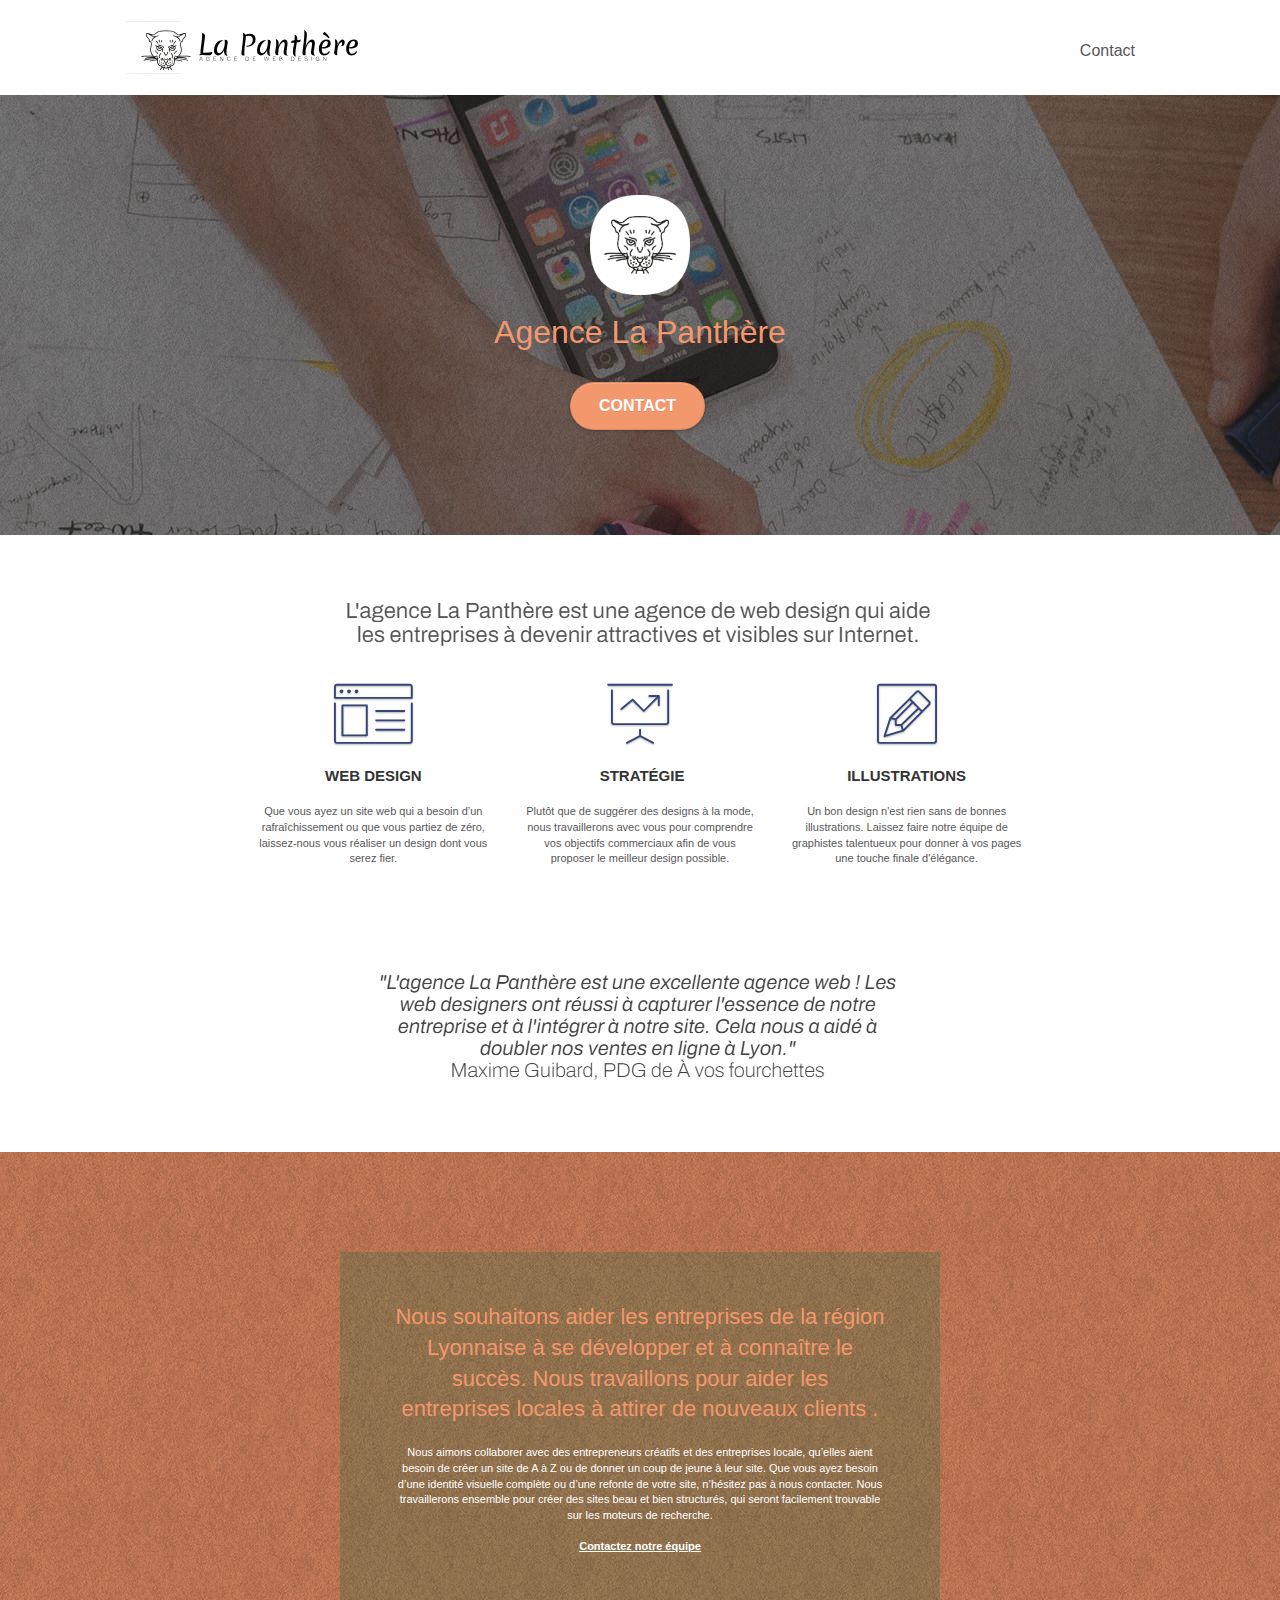
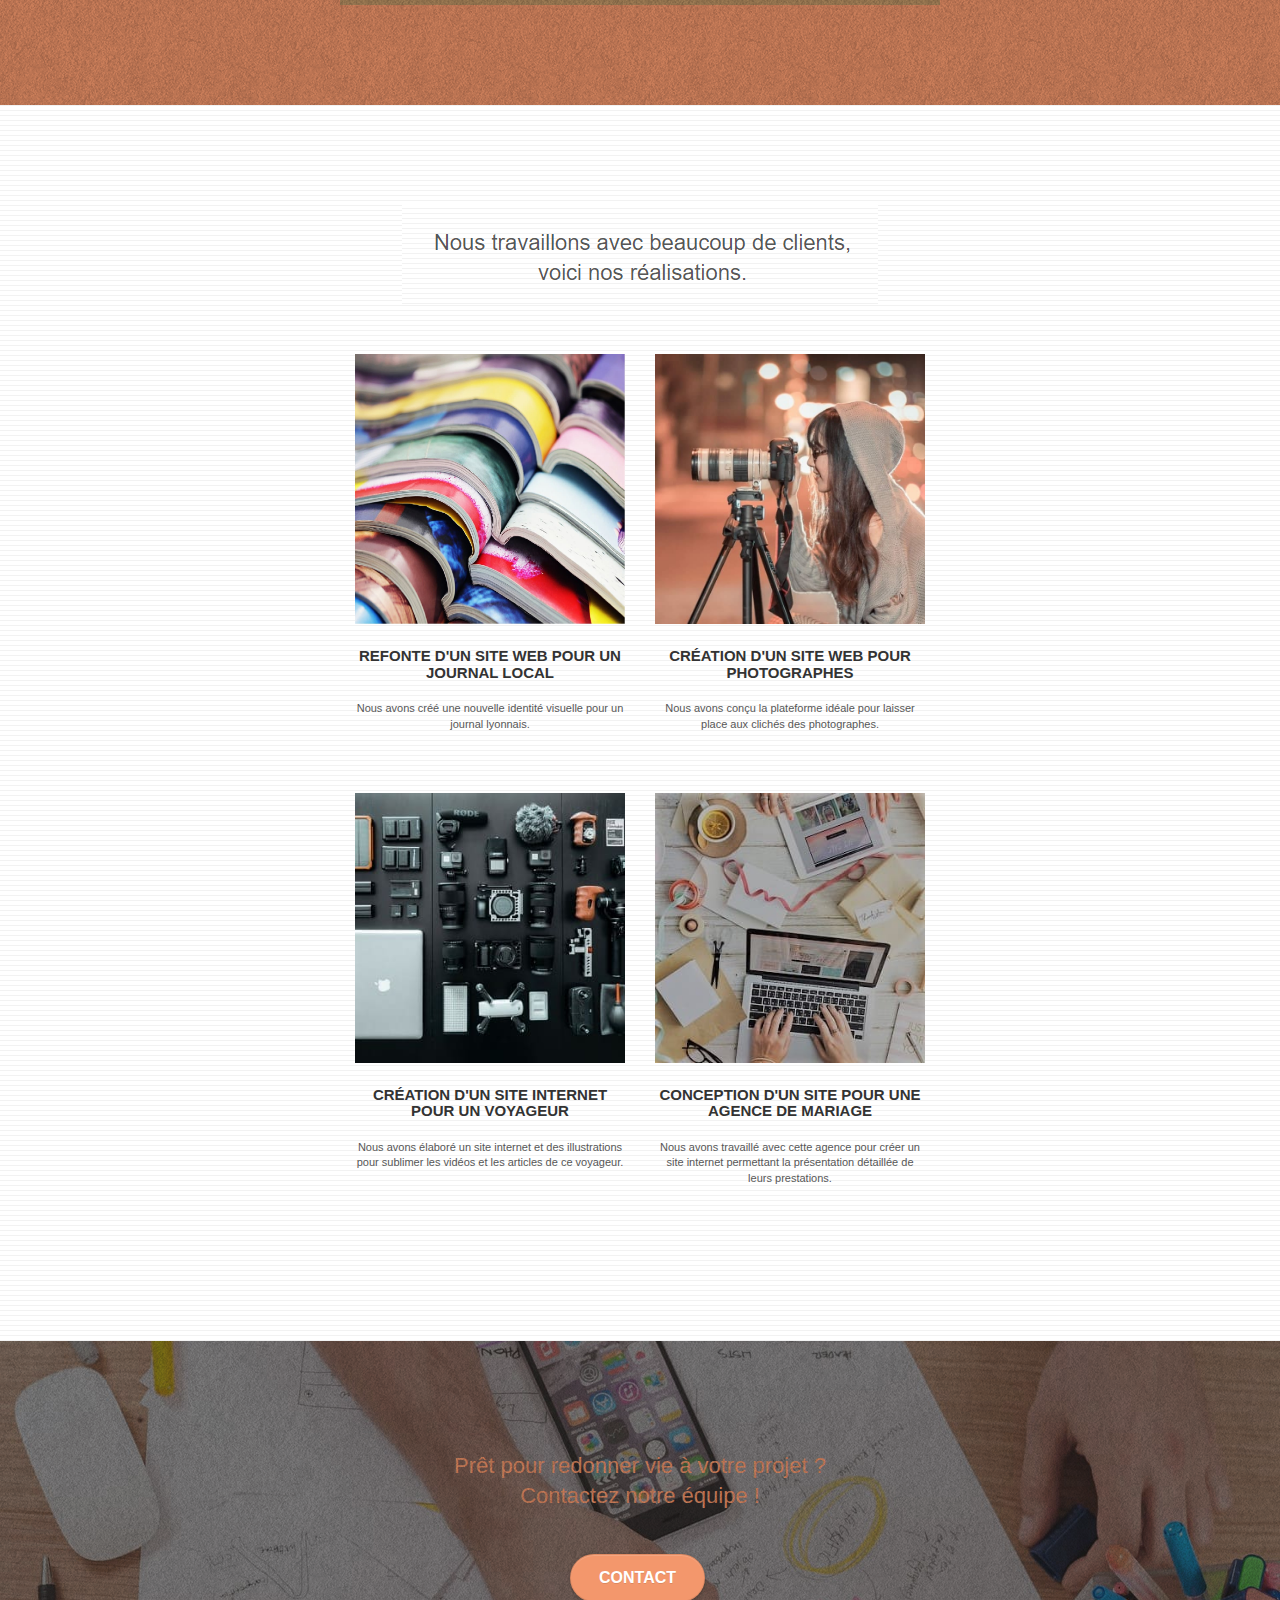
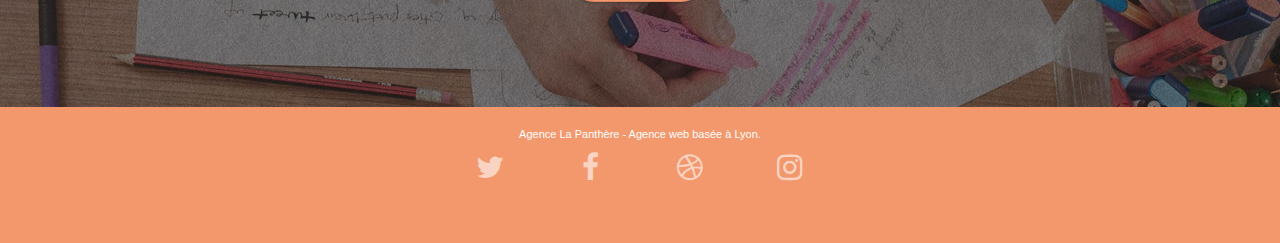
==== Starting website 2 nouveau/index.html @ 509980cc "a" ====
<!doctype html>
<html lang="Default">
<head>
    <meta charset="utf-8">
    <meta name="keywords" content="seo, google, site web, site internet, agence design Lyon, agence design, agence design,agence design,agence design,agence design,agence design,agence design,agence design,agence design">
    <meta name="description" content="">
    <meta name="viewport" content="width=device-width, initial-scale=1.0, viewport-fit=cover">
    <link rel="shortcut icon" type="image/png" href="favicon.jpg">
    
	<link rel="stylesheet" type="text/css" href="./css/bootstrap.css">
	<link rel="stylesheet" type="text/css" href="style.css">
	<link rel="stylesheet" type="text/css" href="./css/font-awesome.css">
	<link rel="stylesheet" type="text/css" href="./css/et-line.css">
	
    
	<script src="./js/jquery-2.1.0.js"></script>
	<script src="./js/bootstrap.js"></script>
	<script src="./js/blocs.js"></script>
	<script src="./js/jquery.touchSwipe.js" defer></script>
	<script src="./js/gmaps.js"></script>

    <title>Agence La Panthere</title>

    
<!-- Analytics -->
 
<!-- Analytics END -->
    
</head>
<body>
<!-- Principal conteneur -->

<div class="page-container">
    
<!-- bloc-0 -->
<header class="bloc bgc-white l-bloc " id="bloc-0">
	<div class="container bloc-sm">

		<nav class="navbar row">
			<div class="navbar-header">
				<div class="keywords" style="color:#cccccc;font-size:1px;">Agence web à Lyon, stratégie web, web design, illustrations, design de site web, site web, web, internet, site internet, site</div>
				<a class="navbar-brand" href="index.html"><img src="img/agence-la-panthere-monochrome.svg" alt="Lyon web design logo agence web meilleure agence" height="40" /></a>
				<div class="keywords" style="color:#cccccc;font-size:1px;">Agence web à Lyon, stratégie web, web design, illustrations, design de site web, site web, web, internet, site internet, site</div>
				<button id="nav-toggle" type="button" class="ui-navbar-toggle navbar-toggle" data-toggle="collapse" data-target=".navbar-1">
					<span class="sr-only">Toggle navigation</span><span class="icon-bar"></span><span class="icon-bar"></span><span class="icon-bar"></span>
				</button>
			</div>
			<div class="collapse navbar-collapse navbar-1 special-dropdown-nav">
				<ul class="site-navigation nav navbar-nav">
					<li>
						<a href="page2.html">Contact</a>
					</li>
				</ul>
			</div>
		</nav>
	</div>
</header>

<!-- bloc-0 END -->

<!-- bloc-1-presentation -->
<div class="bloc bgc-dark-slate-blue bg-banniere d-bloc bg-t-edge bloc-bg-texture texture-paper b-parallax" id="bloc-1-hero">
	<div class="container bloc-lg">
		<div class="row tight-width-whitespace">
			<div class="col-sm-12">
				<img src="img/logo.png" class="center-block image-resize-mode" width="100" alt="Agence La Panthère, agence web Lyon, création logo Lyon" />
				<h1 class="text-center hero-bloc-text tc-white ">
					Agence La Panthère
				</h1>
				<div class="text-center">
					<a href="page2.html" class="btn btn-lg btn-clean btn-rd cta-hero btn-atomic-tangerine" id="cta-hero">Contact</a>
				</div>
			</div>
		</div>
	</div>
</div>
<!-- bloc-1-presentation END -->

<!-- bloc-2-services -->
<div class="bloc bgc-white l-bloc" id="bloc-2-services">
	<div class="container bloc-md">
		<div class="row">
			<div class="col-sm-12 text-center">
				<img alt="agence web, agence web Lyon, web design Lyon, stratégie web" src="img/title.png" />
			</div>
		</div>
		<div class="row voffset-lg med-width-whitespace">
			<div class="col-sm-4">
				<div class="text-center">
					<span class="et-icon-browser sm-shadow icon-dark-slate-blue icons icon-lg"></span>
				</div>
				<h3 class="mg-md text-center">
					Web design
				</h3>
				<p class="text-center ">
					Que vous ayez un site web qui a besoin d&rsquo;un rafraîchissement ou que vous partiez de zéro, laissez-nous vous réaliser un design dont vous serez fier.
				</p>
			</div>
			<div class="col-sm-4">
				<div class="text-center">
					<span class="et-icon-presentation sm-shadow icon-dark-slate-blue icons icon-lg"></span>
				</div>
				<h3 class="mg-md text-center">
					&nbsp;Stratégie
				</h3>
				<p class="text-center ">
					Plutôt que de suggérer des designs à la mode, nous travaillerons avec vous pour comprendre vos objectifs commerciaux afin de vous proposer le meilleur design possible.<br>
				</p>
			</div>
			<div class="col-sm-4">
				<div class="text-center">
					<span class="et-icon-edit sm-shadow icon-dark-slate-blue icons icon-lg"></span>
				</div>
				<h3 class="mg-md text-center">
					Illustrations
				</h3>
				<p class="text-center ">
					Un bon design n'est rien sans de bonnes illustrations. Laissez faire notre équipe de graphistes talentueux pour donner à vos pages une touche finale d'élégance.
				</p>
			</div>
		</div>
		<div class="row voffset-lg voffset">
			<div class="col-xs-12 col-md-8 col-md-offset-2 text-center">
				<img alt="agence web, agence web Lyon, web design Lyon, stratégie web" src="img/citation.png" />

			</div>
		</div>
	</div>
</div>
<!-- bloc-2-services END -->

<!-- bloc-3-what-i-do -->
<div class="bloc tc-white bgc-atomic-tangerine bg-presentation d-bloc bloc-bg-texture texture-paper b-parallax" id="bloc-3-what-i-do">
	<div class="container bloc-lg">
		<div class="row tight-width-whitespace black-background">
			<div class="col-sm-12">
				<h2 class="mg-md text-center tc-white">
					Nous souhaitons aider les entreprises de la région Lyonnaise à se développer et à connaître le succès. Nous travaillons pour aider les entreprises locales à attirer de nouveaux clients .<br>
				</h2>
				<p class="text-center white">
					Nous aimons collaborer avec des entrepreneurs créatifs et des entreprises locale, qu’elles aient besoin de créer un site de A à Z ou de donner un coup de jeune à leur site. Que vous ayez besoin d’une identité visuelle complète ou d’une refonte de votre site, n’hésitez pas à nous contacter. Nous travaillerons ensemble pour créer des sites beau et bien structurés, qui seront facilement trouvable sur les moteurs de recherche. <br><br><a class="ltc-white bold-link" href="page2.html">Contactez notre équipe</a><br>
				</p>
			</div>
		</div>
	</div>
</div>
<!-- bloc-3-what-i-do END -->

<!-- bloc-4-portfolio -->
<div class="bloc bgc-white bg-lines-h2-bg bg-repeat l-bloc" id="bloc-4-portfolio">
	<div class="container bloc-lg">
		<div class="row">
			<div class="col-sm-12 text-center">
				<img alt="agence web, agence web Lyon, web design Lyon, stratégie web" src="img/title2.png" />
			</div>
		</div>
		<div class="row tight-width-whitespace portfolio-row">
			<div class="col-sm-6">
				<a href="#" data-lightbox="img/1.jpg" data-gallery-id="gallery-1" data-caption="Refonte d'un site web pour un journal local" data-frame="snapshot-lb"><img src="img/1.jpg" alt="Lyon web design logo agence web meilleure agence et refonte site web journal" class="img-responsive portfolio-thumb" /></a>
				<h3 class="mg-md text-center">
					Refonte d'un site web pour un journal local
				</h3>
				<p class="text-center">
					Nous avons créé une nouvelle identité visuelle pour un journal lyonnais.
				</p>
			</div>
			<div class="col-sm-6">
				<a href="#" data-lightbox="img/2.jpg" data-gallery-id="gallery-1" data-caption="Création d'un site web pour photographes" data-frame="snapshot-lb"><img src="img/2.jpg" class="img-responsive portfolio-thumb" alt="Lyon web design logo agence web meilleure agence, Création d'un site web pour photographes" /></a>
				<h3 class="mg-md text-center">
					Création d'un site web pour photographes
				</h3>
				<p class="text-center">
					Nous avons conçu la plateforme idéale pour laisser place aux clichés des photographes.
				</p>
			</div>
		</div>
		<div class="row tight-width-whitespace portfolio-row">
			<div class="col-sm-6">
				<a href="#" data-lightbox="img/3.jpg" data-gallery-id="gallery-1" data-caption="Création d'un site internet pour un voyageur" data-frame="snapshot-lb"><img src="img/3.jpg" class="img-responsive portfolio-thumb" alt="Lyon web design logo agence web meilleure agence, Création d'un site web pour voyageur"/></a>
				<h3 class="mg-md text-center">
					Création d'un site internet pour un voyageur
				</h3>
				<p class="text-center">
					Nous avons élaboré un site internet et des illustrations pour sublimer les vidéos et les articles de ce voyageur.
				</p>
			</div>
			<div class="col-sm-6">
				<a href="#" data-lightbox="img/4.jpg" data-gallery-id="gallery-1" data-caption="Conception d'un site pour une agence de mariage" data-frame="snapshot-lb"><img src="img/4.jpg" class="img-responsive portfolio-thumb" alt="Lyon web design logo agence web meilleure agence, Création d'un site web pour agence de mariage" /></a>
				<h3 class="mg-md text-center">
					Conception d'un site pour une agence de mariage
				</h3>
				<p class="text-center">
					Nous avons travaillé avec cette agence pour créer un site internet permettant la présentation détaillée de leurs prestations.
				</p>
			</div>
		</div>
	</div>
</div>
<!-- bloc-4-portfolio END -->

<!-- bloc-5-cta -->
<div class="bloc bgc-dark-slate-blue bg-banniere d-bloc bloc-bg-texture texture-paper" id="bloc-5-cta">
	<div class="container bloc-lg">
		<div class="row">
			<h2 class="mg-md text-center tc-white">
				Prêt pour redonner vie à votre projet ?<br>Contactez notre équipe !
			</h2>
			<div class="col-sm-12 text-center">
				<a href="page2.html" class="btn btn-atomic-tangerine btn-clean btn-rd btn-lg cta-hero">Contact</a>
			</div>
		</div>
	</div>
</div>
<!-- bloc-5-cta END -->

<!-- Footer - bloc-8 -->
<footer class="bloc bgc-atomic-tangerine d-bloc" id="bloc-8">
	<div class="container bloc-sm">
		<div class="row">
			<div class="col-sm-12">
				<p class="text-center white">
					Agence La Panthère - Agence web basée à Lyon.<br>
				</p>
				<div class="row row-no-gutters social">
					<div class="col-sm-3">
						<div class="text-center">
							<a class="social" href="index.html"><span class="fa fa-twitter icon-md"></span></a>
						</div>
					</div>
					<div class="col-sm-3">
						<div class="text-center">
							<a class="social" href="index.html"><span class="fa fa-facebook icon-md"></span></a>
						</div>
					</div>
					<div class="col-sm-3">
						<div class="text-center">
							<a class="social" href="index.html"><span class="fa fa-dribbble icon-md"></span></a>
						</div>
					</div>
					<div class="col-sm-3">
						<div class="text-center">
							<a class="social" href="index.html"><span class="fa fa-instagram icon-md"></span></a>
						</div>
					</div>
					<div class="keywords" style="color:#F3976C;">Agence web à Lyon, stratégie web, web design, illustrations, design de site web, site web, web, internet, site internet, site</div>
				</div>
				
			</div>
		</div>
	</div>
</footer>
<!-- Footer - bloc-8 END -->

</div>
<!-- Principal conteneur END -->
    

</body>
</html>
---- Starting website 2 nouveau/style.css ----
body {
    margin: 0;
    padding: 0;
    background: #FFF;
    overflow-x: hidden;
    -webkit-font-smoothing: antialiased;
    -moz-osx-font-smoothing: grayscale;
}

a,
button {
    transition: all .3s ease-in-out;
    outline: none!important;
}

a:hover {
    text-decoration: none;
    cursor: pointer;
}

#page-loading-blocs-notifaction {
    position: fixed;
    top: 0;
    bottom: 0;
    width: 100%;
    z-index: 100000;
    background: #FFFFFF url("img/pageload-spinner.gif") no-repeat center center;
}

.bloc {
    width: 100%;
    clear: both;
    background: 50% 50% no-repeat;
    padding: 0 50px;
    -webkit-background-size: cover;
    -moz-background-size: cover;
    -o-background-size: cover;
    background-size: cover;
    position: relative;
}

.bloc .container {
    padding-left: 0;
    padding-right: 0;
}

.bloc-lg {
    padding: 100px 50px;
}

.bloc-md {
    padding: 50px;
}

.bloc-sm {
    padding: 20px 50px;
}

.bg-center,
.bg-l-edge,
.bg-r-edge,
.bg-t-edge,
.bg-b-edge,
.bg-tl-edge,
.bg-bl-edge,
.bg-tr-edge,
.bg-br-edge,
.bg-repeat {
    -webkit-background-size: auto!important;
    -moz-background-size: auto!important;
    -o-background-size: auto!important;
    background-size: auto!important;
}

.bg-repeat {
    background: repeat;
}

.bg-t-edge {
    background: top no-repeat;
}

.bloc-bg-texture::before {
    content: "";
    background-size: 2px 2px;
    position: absolute;
    top: 0;
    bottom: 0;
    left: 0;
    right: 0;
}

.texture-paper::before {
    background: url("img/texture-paper.png");
    background-size: 280px 280px;
}

.b-parallax {
    background-attachment: fixed;
}

.d-bloc {
    color: rgba(255, 255, 255, .7);
}

.d-bloc button:hover {
    color: rgba(255, 255, 255, .9);
}

.d-bloc .icon-round,
.d-bloc .icon-square,
.d-bloc .icon-rounded,
.d-bloc .icon-semi-rounded-a,
.d-bloc .icon-semi-rounded-b {
    border-color: rgba(255, 255, 255, .9);
}

.d-bloc .divider-h span {
    border-color: rgba(255, 255, 255, .2);
}

.d-bloc .a-btn,
.d-bloc .navbar a,
.d-bloc .navbar-brand,
.d-bloc a .icon-sm,
.d-bloc a .icon-md,
.d-bloc a .icon-lg,
.d-bloc a .icon-xl,
.d-bloc h1 a,
.d-bloc h2 a,
.d-bloc h3 a,
.d-bloc h4 a,
.d-bloc h5 a,
.d-bloc h6 a,
.d-bloc p a {
    color: rgba(255, 255, 255, .6);
}

.d-bloc .a-btn:hover,
.d-bloc .navbar a:hover,
.d-bloc .navbar-brand:hover,
.d-bloc a:hover .icon-sm,
.d-bloc a:hover .icon-md,
.d-bloc a:hover .icon-lg,
.d-bloc a:hover .icon-xl,
.d-bloc h1 a:hover,
.d-bloc h2 a:hover,
.d-bloc h3 a:hover,
.d-bloc h4 a:hover,
.d-bloc h5 a:hover,
.d-bloc h6 a:hover,
.d-bloc p a:hover {
    color: rgba(255, 255, 255, 1);
}

.d-bloc .navbar-toggle .icon-bar {
    background: rgba(255, 255, 255, 1);
}

.d-bloc .btn-wire,
.d-bloc .btn-wire:hover {
    color: rgba(255, 255, 255, 1);
    border-color: rgba(255, 255, 255, 1);
}

.d-bloc .panel {
    color: rgba(0, 0, 0, .5);
}

.d-bloc .panel button:hover {
    color: rgba(0, 0, 0, .7);
}

.d-bloc .panel icon {
    border-color: rgba(0, 0, 0, .7);
}

.d-bloc .panel .divider-h span {
    border-color: rgba(0, 0, 0, .1);
}

.d-bloc .panel .a-btn {
    color: rgba(0, 0, 0, .6);
}

.d-bloc .panel .a-btn:hover {
    color: rgba(0, 0, 0, 1);
}

.d-bloc .panel .btn-wire,
.d-bloc .panel .btn-wire:hover {
    color: rgba(0, 0, 0, .7);
    border-color: rgba(0, 0, 0, .3);
}

.d-bloc .panel,
.l-bloc {
    color: rgba(0, 0, 0, .5);
}

.d-bloc .panel button:hover,
.l-bloc button:hover {
    color: rgba(0, 0, 0, .7);
}

.l-bloc .icon-round,
.l-bloc .icon-square,
.l-bloc .icon-rounded,
.l-bloc .icon-semi-rounded-a,
.l-bloc .icon-semi-rounded-b {
    border-color: rgba(0, 0, 0, .7);
}

.d-bloc .panel .divider-h span,
.l-bloc .divider-h span {
    border-color: rgba(0, 0, 0, .1);
}

.d-bloc .panel .a-btn,
.l-bloc .a-btn,
.l-bloc .navbar a,
.l-bloc .navbar-brand,
.l-bloc a .icon-sm,
.l-bloc a .icon-md,
.l-bloc a .icon-lg,
.l-bloc a .icon-xl,
.l-bloc h1 a,
.l-bloc h2 a,
.l-bloc h3 a,
.l-bloc h4 a,
.l-bloc h5 a,
.l-bloc h6 a,
.l-bloc p a {
    color: rgba(0, 0, 0, .6);
}

.d-bloc .panel .a-btn:hover,
.l-bloc .a-btn:hover,
.l-bloc .navbar a:hover,
.l-bloc .navbar-brand:hover,
.l-bloc a:hover .icon-sm,
.l-bloc a:hover .icon-md,
.l-bloc a:hover .icon-lg,
.l-bloc a:hover .icon-xl,
.l-bloc h1 a:hover,
.l-bloc h2 a:hover,
.l-bloc h3 a:hover,
.l-bloc h4 a:hover,
.l-bloc h5 a:hover,
.l-bloc h6 a:hover,
.l-bloc p a:hover {
    color: rgba(0, 0, 0, 1);
}

.l-bloc .navbar-toggle .icon-bar {
    color: rgba(0, 0, 0, .6);
}

.d-bloc .panel .btn-wire,
.d-bloc .panel .btn-wire:hover,
.l-bloc .btn-wire,
.l-bloc .btn-wire:hover {
    color: rgba(0, 0, 0, .7);
    border-color: rgba(0, 0, 0, .3);
}

.voffset {
    margin-top: 30px;
}

.voffset-lg {
    margin-top: 80px;
}

.row-no-gutters {
    margin-right: 0;
    margin-left: 0;
}

.row.row-no-gutters > [class^="col-"],
.row.row-no-gutters > [class*=" col-"] {
    padding-right: 0;
    padding-left: 0;
}

#bloc-1-hero h1 {
    font-size: 32px;
}

.navbar {
    margin-bottom: 0;
    z-index: 1;
}

.navbar-brand {
    height: auto;
    padding: 3px 15px;
    font-size: 25px;
    font-weight: normal;
    font-weight: 600;
    line-height: 44px;
}

.navbar-brand img {
    max-height: 200px;
    margin: 0 5px 0 0;
    display: inline;
}

.navbar-brand img[src$=svg] {
    min-width: 100px;
}

.nav-center .navbar-brand img {
    margin: 0;
}

.navbar .nav {
    padding-top: 2px;
    margin-right: -16px;
    float: right;
    z-index: 1;
}

.nav > li {
    float: left;
    margin-top: 4px;
    font-size: 16px;
}

.navbar-nav .open .dropdown-menu > li > a {
    text-align: inherit;
}

.nav > li a:hover,
.nav > li a:focus {
    background: transparent;
}

.navbar-toggle {
    margin: 10px 10px 0 0;
    border: 0px;
}

.navbar-toggle:hover {
    background: transparent!important;
}

.navbar-toggle .icon-bar {
    background-color: rgba(0, 0, 0, .5);
    width: 26px;
}

.nav-invert .navbar .nav {
    float: left;
}

.nav-invert .navbar-header,
.nav-invert .navbar-brand {
    float: right;
    position: relative;
    z-index: 2;
}

@media (min-width: 768px) {
    .site-navigation {
        position: absolute;
        top: 50%;
        right: 20px;
        transform: translate(0, -50%);
        -webkit-transform: translateY(-50%);
    }
    .nav > li .dropdown-menu a,
    .nav > li .dropdown-menu a:hover {
        color: #484848;
    }
    .nav-invert .site-navigation {
        left: 0;
        right: 0;
    }
    .nav-center {
        text-align: center;
    }
    .nav-center .navbar-header {
        width: 100%;
    }
    .nav-center .navbar-header,
    .nav-center .navbar-brand,
    .nav-center .nav > li {
        float: none;
        display: inline-block;
    }
    .nav-center .site-navigation {
        position: relative;
        width: 100%;
        right: 0;
        margin-right: 0px;
        margin-top: 20px;
    }
    .nav-center.mini-nav .navbar-toggle {
        float: none;
        margin: 10px auto 0;
    }
}

.nav > li > .dropdown a {
    background: none!important;
    display: block;
    padding: 14px 15px;
}

nav .caret {
    margin: 0 5px;
}

.dropdown-menu .dropdown-menu {
    top: -8px;
    left: 100%;
}

.dropdown-menu .dropmenu-flow-right {
    top: 100%;
    left: 0;
    margin-left: -1px;
    border-top-left-radius: 0;
    border-top-right-radius: 0;
}

.dropdown-menu .dropdown span {
    border: 4px solid black;
    border-top-color: transparent;
    border-right-color: transparent;
    border-bottom-color: transparent;
    margin: 6px -5px 0 0!important;
    float: right;
}

.mg-md {
    margin-top: 10px;
    margin-bottom: 20px;
}

.mg-lg {
    margin-top: 10px;
    margin-bottom: 40px;
}

.btn {
    margin: 0 5px 5px 0;
}

.btn.pull-right {
    margin: 0 0 5px 5px;
}

.btn-d,
.btn-d:hover,
.btn-d:focus {
    color: #FFF;
    background: rgba(0, 0, 0, .3);
}

button {
    outline: none!important;
}

.btn-rd {
    border-radius: 40px;
}

.btn-clean {
    border: 1px solid rgba(0, 0, 0, .08);
    border-bottom-color: rgba(0, 0, 0, .1);
    text-shadow: 0 1px 0 rgba(0, 0, 1, .1);
    box-shadow: 0 1px 3px rgba(0, 0, 1, .25), inset 0 1px 0 0 rgba(255, 255, 255, .15);
}

.icon-md {
    font-size: 30px!important;
}

.icon-lg {
    font-size: 60px!important;
}

.sm-shadow {
    text-shadow: 0 1px 2px rgba(0, 0, 0, .3);
}

.panel-sq,
.panel-sq .panel-heading,
.panel-sq .panel-footer {
    border-radius: 0;
}

.panel-rd {
    border-radius: 30px;
}

.panel-rd .panel-heading {
    border-radius: 29px 29px 0 0;
}

.panel-rd .panel-footer {
    border-radius: 0 0 29px 29px;
}

.form-control {
    border-color: rgba(0, 0, 0, .1);
    box-shadow: none;
}

.scrollToTop {
    width: 40px;
    height: 40px;
    position: fixed;
    bottom: 20px;
    right: 20px;
    opacity: 0;
    z-index: 500;
    transition: all .3s ease-in-out;
}

.scrollToTop span {
    margin-top: 6px;
}

.showScrollTop {
    font-size: 14px;
    opacity: 1;
}

a[data-lightbox] {
    position: relative;
    display: block;
    text-align: center;
}

a[data-lightbox]:hover::before {
    content: "+";
    font-family: "HelveticaNeue-Light", "Helvetica Neue Light", "Helvetica Neue", Helvetica, Arial;
    font-size: 32px;
    width: 50px;
    height: 50px;
    margin-left: -25px;
    border-radius: 50%;
    background: rgba(0, 0, 0, .6);
    color: #FFF;
    font-weight: 100;
    z-index: 1;
    position: absolute;
    top: 50%;
    transform: translateY(-50%);
    -webkit-transform: translateY(-50%);
}

a[data-lightbox]:hover img {
    opacity: 0.6;
    -webkit-animation-fill-mode: none;
    animation-fill-mode: none;
}

#lightbox-modal {
    display: flex;
    align-items: center;
}

#lightbox-modal .modal-dialog {
    width: 90%;
    max-width: 900px;
    margin: 0 auto 0;
}

#lightbox-modal .modal-dialog img {
    max-height: 90vh;
    margin: 0 auto;
}

.lightbox-caption {
    padding: 20px;
    color: #FFF;
    background: rgba(0, 0, 0, .5);
    position: absolute;
    left: 15px;
    right: 15px;
    bottom: 5px;
}

.close-lightbox {
    color: #FFF;
    font-size: 30px;
    position: absolute;
    top: 20px;
    right: 20px;
    z-index: 20;
    background: rgba(0, 0, 0, .5);
    border: none;
    line-height: 30px;
    padding: 0 9px 5px;
    opacity: 0.3;
}

.close-lightbox:hover,
.next-lightbox:hover,
.prev-lightbox:hover {
    opacity: 1.0;
    color: #FFF;
}

.next-lightbox,
.prev-lightbox {
    font-size: 20px;
    color: rgba(255, 255, 255, .9);
    background: rgba(0, 0, 0, .5);
    transition: all .2s ease-in-out;
    position: absolute;
    top: 45%;
    z-index: 1;
    opacity: 0.4;
}

.next-lightbox {
    padding: 6px 8px 1px 13px;
    right: 25px;
}

.prev-lightbox {
    padding: 6px 13px 1px 10px;
    left: 25px;
}

.snapshot-lb .modal-body {
    padding-bottom: 45px;
}

.snapshot-lb .lightbox-caption {
    padding: 0;
    color: rgba(0, 0, 0, .5);
    background: none;
}

h1,
h2,
h3,
h4,
h5,
h6,
p,
label,
.btn,
a {
    font-family: "helvetica";
    font-weight: 400;
    color: #575757!important;
}

.container {
    max-width: 1000px;
}

.hero-bloc-text {
    font-size: 38px;
}

.hero-bloc-text-sub {
    font-size: 36px;
}

.statement-bloc-text {
    line-height: 26px;
    font-style: italic;
    font-size: 20px;
    text-align: center;
    font-weight: lighter;
    max-width: 520px;
    margin: auto auto auto auto;
}

p {
    font-size: 11px;
}

.tight-width-whitespace {
    max-width: 600px;
    margin: auto auto auto auto;
}

.h1 {
    font-size: 20px;
    font-family: "Open Sans";
}

.cta-hero {
    margin-top: 22px;
    color: #FFFFFF!important;
    text-transform: uppercase;
    padding: 12px 28px 12px 28px;
    font-size: 16px;
    font-weight: 700;
}

.social {
    max-width: 400px;
    margin: auto auto auto auto;
}

h2 {
    font-size: 22px;
    line-height: 1.4em;
}

h3 {
    font-size: 15px;
    text-transform: uppercase;
    font-weight: 700;
    color: #333333!important;
}

.med-width-whitespace {
    max-width: 800px;
    margin: auto auto auto auto;
    box-shadow: 0px 0px 0px #000000;
}

h1 {
    color: #333333!important;
}

h4 {
    color: #333333!important;
}

.icons {
    margin-bottom: 14px;
    margin-top: 24px;
}

.white {
    color: #FFFFFF!important;
}

.portfolio-thumb {
    margin-bottom: 24px;
}

.portfolio-row {
    margin-bottom: 44px;
    margin-top: 50px;
}

.avatar {
    box-shadow: 0px 4px 9px rgba(0, 0, 0, 0.3);
}

.black-background {
    background-color: rgba(165, 147, 99, 0.7);
    padding: 40px 40px 40px 40px;
}

.bold-link {
    font-weight: 900;
    text-decoration: underline!important;
}

.bgc-white {
    background-color: #FFFFFF;
}

.bgc-dark-slate-blue {
    background-color: #364577;
}

.bgc-atomic-tangerine {
    background-color: #F3976C;
}

.tc-white {
    color: #F3976C!important;
}

.btn-atomic-tangerine {
    background: #F3976C;
    color: #FFFFFF!important;
}

.btn-atomic-tangerine:hover {
    background: #c27956!important;
    color: #FFFFFF!important;
}

.ltc-white {
    color: #FFFFFF!important;
}

.ltc-white:hover {
    color: #cccccc!important;
}

.ltc-atomic-tangerine {
    color: #F3976C!important;
}

.ltc-atomic-tangerine:hover {
    color: #c27956!important;
}

.icon-dark-slate-blue {
    color: #364577!important;
    border-color: #364577!important;
}

.bg-dots-bg {
    background-image: url("img/dots-bg.png");
}

.bg-lines-h2-bg {
    background-image: url("img/lines-h2-bg.png");
}

.bg-banniere {
    background-image: url("img/agence-la-panthere.jpg");
}

.bg-presentation {
    background-image: url("img/image-de-presentation.jpg");
}

@media (max-width: 1024px) {
    .bloc {
        padding-left: 20px;
        padding-right: 20px;
    }
    .bloc.full-width-bloc,
    .bloc-tile-2.full-width-bloc .container,
    .bloc-tile-3.full-width-bloc .container,
    .bloc-tile-4.full-width-bloc .container {
        padding-left: 0;
        padding-right: 0;
    }
}

@media (max-width: 992px) and (min-width: 768px) {
    .navbar .nav {
        max-width: 80%
    }
    .nav-center.navbar .nav {
        max-width: 100%
    }
}

@media only screen and (min-device-width: 768px) and (max-device-width: 1024px) and (orientation: landscape) {
    .b-parallax {
        background-attachment: scroll;
    }
}

@media only screen and (min-device-width: 1024px) and (max-device-width: 1366px) and (-webkit-min-device-pixel-ratio: 1.5) {
    .b-parallax {
        background-attachment: scroll;
    }
}

@media (max-width: 991px) {
    .container {
        width: 100%;
    }
    .b-parallax {
        background-attachment: scroll;
    }
    .page-container,
    #hero-bloc {
        overflow-x: hidden;
        position: relative;
    }
    .bloc {
        padding-left: constant(safe-area-inset-left);
        padding-right: constant(safe-area-inset-right);
    }
    .bloc-group,
    .bloc-group .bloc {
        display: block;
        width: 100%;
    }
    .bloc-fill-screen .fill-bloc-top-edge,
    .bloc-fill-screen .fill-bloc-bottom-edge {
        padding: 0 20px;
        padding-left: constant(safe-area-inset-left);
        padding-right: constant(safe-area-inset-right);
    }
}

@media (max-width: 767px) {
    .page-container {
        overflow-x: hidden;
        position: relative;
    }
    h1,
    h2,
    h3,
    h4,
    h5,
    h6,
    p,
    #disqus_thread {
        padding-left: 10px!important;
        padding-right: 10px!important;
    }
    .b-parallax {
        background-attachment: scroll;
    }
    .navbar .nav {
        padding-top: 0;
        border-top: 1px solid rgba(0, 0, 0, .2);
        float: none!important;
    }
    .navbar.row {
        margin-left: 0;
        margin-right: 0;
    }
    .site-navigation {
        position: inherit;
        transform: none;
        -webkit-transform: none;
        -ms-transform: none;
    }
    .nav > li {
        margin-top: 0;
        border-bottom: 1px solid rgba(0, 0, 0, .1);
        background: rgba(0, 0, 0, .05);
        text-align: left;
        padding-left: 15px;
        width: 100%;
    }
    .nav > li:hover {
        background: rgba(0, 0, 0, .08);
    }
    .dropdown .dropdown a .caret {
        float: none;
        margin: 5px 0 0 10px!important;
        border: 4px solid black;
        border-bottom-color: transparent;
        border-right-color: transparent;
        border-left-color: transparent;
    }
    #hero-bloc .navbar .nav {
        background: rgba(0, 0, 0, .8);
    }
    #hero-bloc .navbar .nav a {
        color: rgba(255, 255, 255, .6);
    }
    .hero {
        padding: 50px 0;
    }
    .hero-nav {
        left: -1px;
        right: -1px;
    }
    .navbar-collapse {
        padding: 0;
        overflow-x: hidden;
        -webkit-box-shadow: none;
        box-shadow: none;
    }
    .navbar-brand img {
        max-height: 40px;
        width: auto;
    }
    .nav-invert .navbar-header {
        float: none;
        width: 100%;
    }
    .nav-invert .navbar-toggle {
        float: left;
        margin-left: 10px;
    }
    .bloc {
        padding-left: 0;
        padding-right: 0;
    }
    .bloc-xxl,
    .bloc-xl,
    .bloc-lg {
        padding: 40px 0;
    }
    .bloc-sm,
    .bloc-md {
        padding-left: 0;
        padding-right: 0;
    }
    .bloc-tile-2 .container,
    .bloc-tile-3 .container,
    .bloc-tile-4 .container,
    .bloc-fill-screen .fill-bloc-top-edge,
    .bloc-fill-screen .fill-bloc-bottom-edge {
        padding-left: 0;
        padding-right: 0;
    }
    .a-block {
        padding: 0 10px;
    }
    .btn-dwn {
        display: none;
    }
    .voffset {
        margin-top: 5px;
    }
    .voffset-md {
        margin-top: 20px;
    }
    .voffset-lg {
        margin-top: 30px;
    }
    form {
        padding: 5px;
    }
    .close-lightbox {
        display: inline-block;
    }
    .blocsapp-device-iphone5 {
        background-size: 216px 425px;
        padding-top: 60px;
        width: 216px;
        height: 425px;
    }
    .blocsapp-device-iphone5 img {
        width: 180px;
        height: 320px;
    }
}

@media (max-width: 400px) {
    .bloc {
        padding-left: 0;
        padding-right: 0;
    }
}

@media (max-width: 767px) {
    .bloc-mob-center-text {
        text-align: center;
    }
}
---- Starting website 2 nouveau/css/et-line.css ----
@font-face {
    font-family: et-line;
    src: url(../fonts/et-line.eot);
    src: url(../fonts/et-line.eot?#iefix) format('embedded-opentype'), url(../fonts/et-line.woff) format('woff'), url(../fonts/et-line.ttf) format('truetype'), url(../fonts/et-line.svg#et-line) format('svg');
    font-weight: 400;
    font-style: normal
}

.et-icon-adjustments,
.et-icon-alarmclock,
.et-icon-anchor,
.et-icon-aperture,
.et-icon-attachment,
.et-icon-bargraph,
.et-icon-basket,
.et-icon-beaker,
.et-icon-bike,
.et-icon-book-open,
.et-icon-briefcase,
.et-icon-browser,
.et-icon-calendar,
.et-icon-camera,
.et-icon-caution,
.et-icon-chat,
.et-icon-circle-compass,
.et-icon-clipboard,
.et-icon-clock,
.et-icon-cloud,
.et-icon-compass,
.et-icon-desktop,
.et-icon-dial,
.et-icon-document,
.et-icon-documents,
.et-icon-download,
.et-icon-dribbble,
.et-icon-edit,
.et-icon-envelope,
.et-icon-expand,
.et-icon-facebook,
.et-icon-flag,
.et-icon-focus,
.et-icon-gears,
.et-icon-genius,
.et-icon-gift,
.et-icon-global,
.et-icon-globe,
.et-icon-googleplus,
.et-icon-grid,
.et-icon-happy,
.et-icon-hazardous,
.et-icon-heart,
.et-icon-hotairballoon,
.et-icon-hourglass,
.et-icon-key,
.et-icon-laptop,
.et-icon-layers,
.et-icon-lifesaver,
.et-icon-lightbulb,
.et-icon-linegraph,
.et-icon-linkedin,
.et-icon-lock,
.et-icon-magnifying-glass,
.et-icon-map,
.et-icon-map-pin,
.et-icon-megaphone,
.et-icon-mic,
.et-icon-mobile,
.et-icon-newspaper,
.et-icon-notebook,
.et-icon-paintbrush,
.et-icon-paperclip,
.et-icon-pencil,
.et-icon-phone,
.et-icon-picture,
.et-icon-pictures,
.et-icon-piechart,
.et-icon-presentation,
.et-icon-pricetags,
.et-icon-printer,
.et-icon-profile-female,
.et-icon-profile-male,
.et-icon-puzzle,
.et-icon-quote,
.et-icon-recycle,
.et-icon-refresh,
.et-icon-ribbon,
.et-icon-rss,
.et-icon-sad,
.et-icon-scissors,
.et-icon-scope,
.et-icon-search,
.et-icon-shield,
.et-icon-speedometer,
.et-icon-strategy,
.et-icon-streetsign,
.et-icon-tablet,
.et-icon-target,
.et-icon-telescope,
.et-icon-toolbox,
.et-icon-tools,
.et-icon-tools-2,
.et-icon-trophy,
.et-icon-tumblr,
.et-icon-twitter,
.et-icon-upload,
.et-icon-video,
.et-icon-wallet,
.et-icon-wine {
    font-family: et-line;
    speak: none;
    font-style: normal;
    font-weight: 400;
    font-variant: normal;
    text-transform: none;
    line-height: 1;
    -webkit-font-smoothing: antialiased;
    -moz-osx-font-smoothing: grayscale;
    display: inline-block
}

.et-icon-mobile:before {
    content: "\e000"
}

.et-icon-laptop:before {
    content: "\e001"
}

.et-icon-desktop:before {
    content: "\e002"
}

.et-icon-tablet:before {
    content: "\e003"
}

.et-icon-phone:before {
    content: "\e004"
}

.et-icon-document:before {
    content: "\e005"
}

.et-icon-documents:before {
    content: "\e006"
}

.et-icon-search:before {
    content: "\e007"
}

.et-icon-clipboard:before {
    content: "\e008"
}

.et-icon-newspaper:before {
    content: "\e009"
}

.et-icon-notebook:before {
    content: "\e00a"
}

.et-icon-book-open:before {
    content: "\e00b"
}

.et-icon-browser:before {
    content: "\e00c"
}

.et-icon-calendar:before {
    content: "\e00d"
}

.et-icon-presentation:before {
    content: "\e00e"
}

.et-icon-picture:before {
    content: "\e00f"
}

.et-icon-pictures:before {
    content: "\e010"
}

.et-icon-video:before {
    content: "\e011"
}

.et-icon-camera:before {
    content: "\e012"
}

.et-icon-printer:before {
    content: "\e013"
}

.et-icon-toolbox:before {
    content: "\e014"
}

.et-icon-briefcase:before {
    content: "\e015"
}

.et-icon-wallet:before {
    content: "\e016"
}

.et-icon-gift:before {
    content: "\e017"
}

.et-icon-bargraph:before {
    content: "\e018"
}

.et-icon-grid:before {
    content: "\e019"
}

.et-icon-expand:before {
    content: "\e01a"
}

.et-icon-focus:before {
    content: "\e01b"
}

.et-icon-edit:before {
    content: "\e01c"
}

.et-icon-adjustments:before {
    content: "\e01d"
}

.et-icon-ribbon:before {
    content: "\e01e"
}

.et-icon-hourglass:before {
    content: "\e01f"
}

.et-icon-lock:before {
    content: "\e020"
}

.et-icon-megaphone:before {
    content: "\e021"
}

.et-icon-shield:before {
    content: "\e022"
}

.et-icon-trophy:before {
    content: "\e023"
}

.et-icon-flag:before {
    content: "\e024"
}

.et-icon-map:before {
    content: "\e025"
}

.et-icon-puzzle:before {
    content: "\e026"
}

.et-icon-basket:before {
    content: "\e027"
}

.et-icon-envelope:before {
    content: "\e028"
}

.et-icon-streetsign:before {
    content: "\e029"
}

.et-icon-telescope:before {
    content: "\e02a"
}

.et-icon-gears:before {
    content: "\e02b"
}

.et-icon-key:before {
    content: "\e02c"
}

.et-icon-paperclip:before {
    content: "\e02d"
}

.et-icon-attachment:before {
    content: "\e02e"
}

.et-icon-pricetags:before {
    content: "\e02f"
}

.et-icon-lightbulb:before {
    content: "\e030"
}

.et-icon-layers:before {
    content: "\e031"
}

.et-icon-pencil:before {
    content: "\e032"
}

.et-icon-tools:before {
    content: "\e033"
}

.et-icon-tools-2:before {
    content: "\e034"
}

.et-icon-scissors:before {
    content: "\e035"
}

.et-icon-paintbrush:before {
    content: "\e036"
}

.et-icon-magnifying-glass:before {
    content: "\e037"
}

.et-icon-circle-compass:before {
    content: "\e038"
}

.et-icon-linegraph:before {
    content: "\e039"
}

.et-icon-mic:before {
    content: "\e03a"
}

.et-icon-strategy:before {
    content: "\e03b"
}

.et-icon-beaker:before {
    content: "\e03c"
}

.et-icon-caution:before {
    content: "\e03d"
}

.et-icon-recycle:before {
    content: "\e03e"
}

.et-icon-anchor:before {
    content: "\e03f"
}

.et-icon-profile-male:before {
    content: "\e040"
}

.et-icon-profile-female:before {
    content: "\e041"
}

.et-icon-bike:before {
    content: "\e042"
}

.et-icon-wine:before {
    content: "\e043"
}

.et-icon-hotairballoon:before {
    content: "\e044"
}

.et-icon-globe:before {
    content: "\e045"
}

.et-icon-genius:before {
    content: "\e046"
}

.et-icon-map-pin:before {
    content: "\e047"
}

.et-icon-dial:before {
    content: "\e048"
}

.et-icon-chat:before {
    content: "\e049"
}

.et-icon-heart:before {
    content: "\e04a"
}

.et-icon-cloud:before {
    content: "\e04b"
}

.et-icon-upload:before {
    content: "\e04c"
}

.et-icon-download:before {
    content: "\e04d"
}

.et-icon-target:before {
    content: "\e04e"
}

.et-icon-hazardous:before {
    content: "\e04f"
}

.et-icon-piechart:before {
    content: "\e050"
}

.et-icon-speedometer:before {
    content: "\e051"
}

.et-icon-global:before {
    content: "\e052"
}

.et-icon-compass:before {
    content: "\e053"
}

.et-icon-lifesaver:before {
    content: "\e054"
}

.et-icon-clock:before {
    content: "\e055"
}

.et-icon-aperture:before {
    content: "\e056"
}

.et-icon-quote:before {
    content: "\e057"
}

.et-icon-scope:before {
    content: "\e058"
}

.et-icon-alarmclock:before {
    content: "\e059"
}

.et-icon-refresh:before {
    content: "\e05a"
}

.et-icon-happy:before {
    content: "\e05b"
}

.et-icon-sad:before {
    content: "\e05c"
}

.et-icon-facebook:before {
    content: "\e05d"
}

.et-icon-twitter:before {
    content: "\e05e"
}

.et-icon-googleplus:before {
    content: "\e05f"
}

.et-icon-rss:before {
    content: "\e060"
}

.et-icon-tumblr:before {
    content: "\e061"
}

.et-icon-linkedin:before {
    content: "\e062"
}

.et-icon-dribbble:before {
    content: "\e063"
}
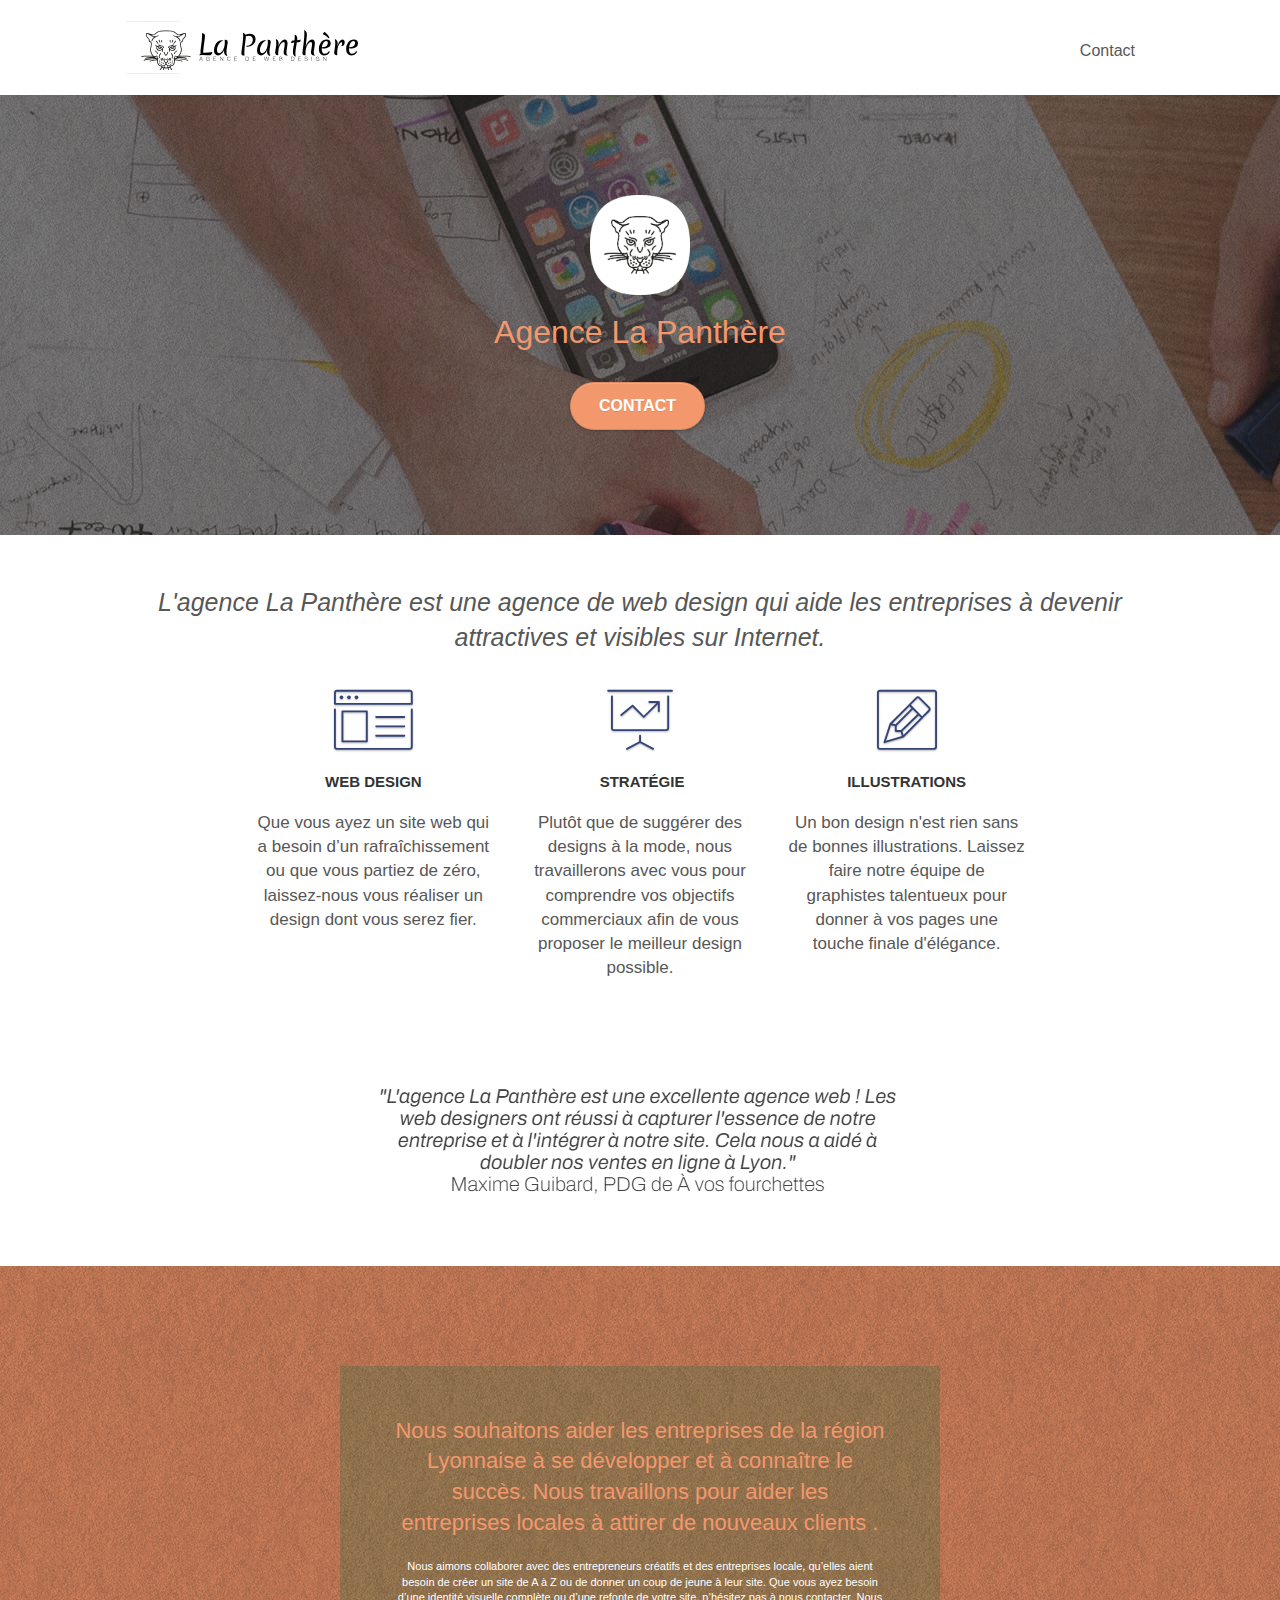
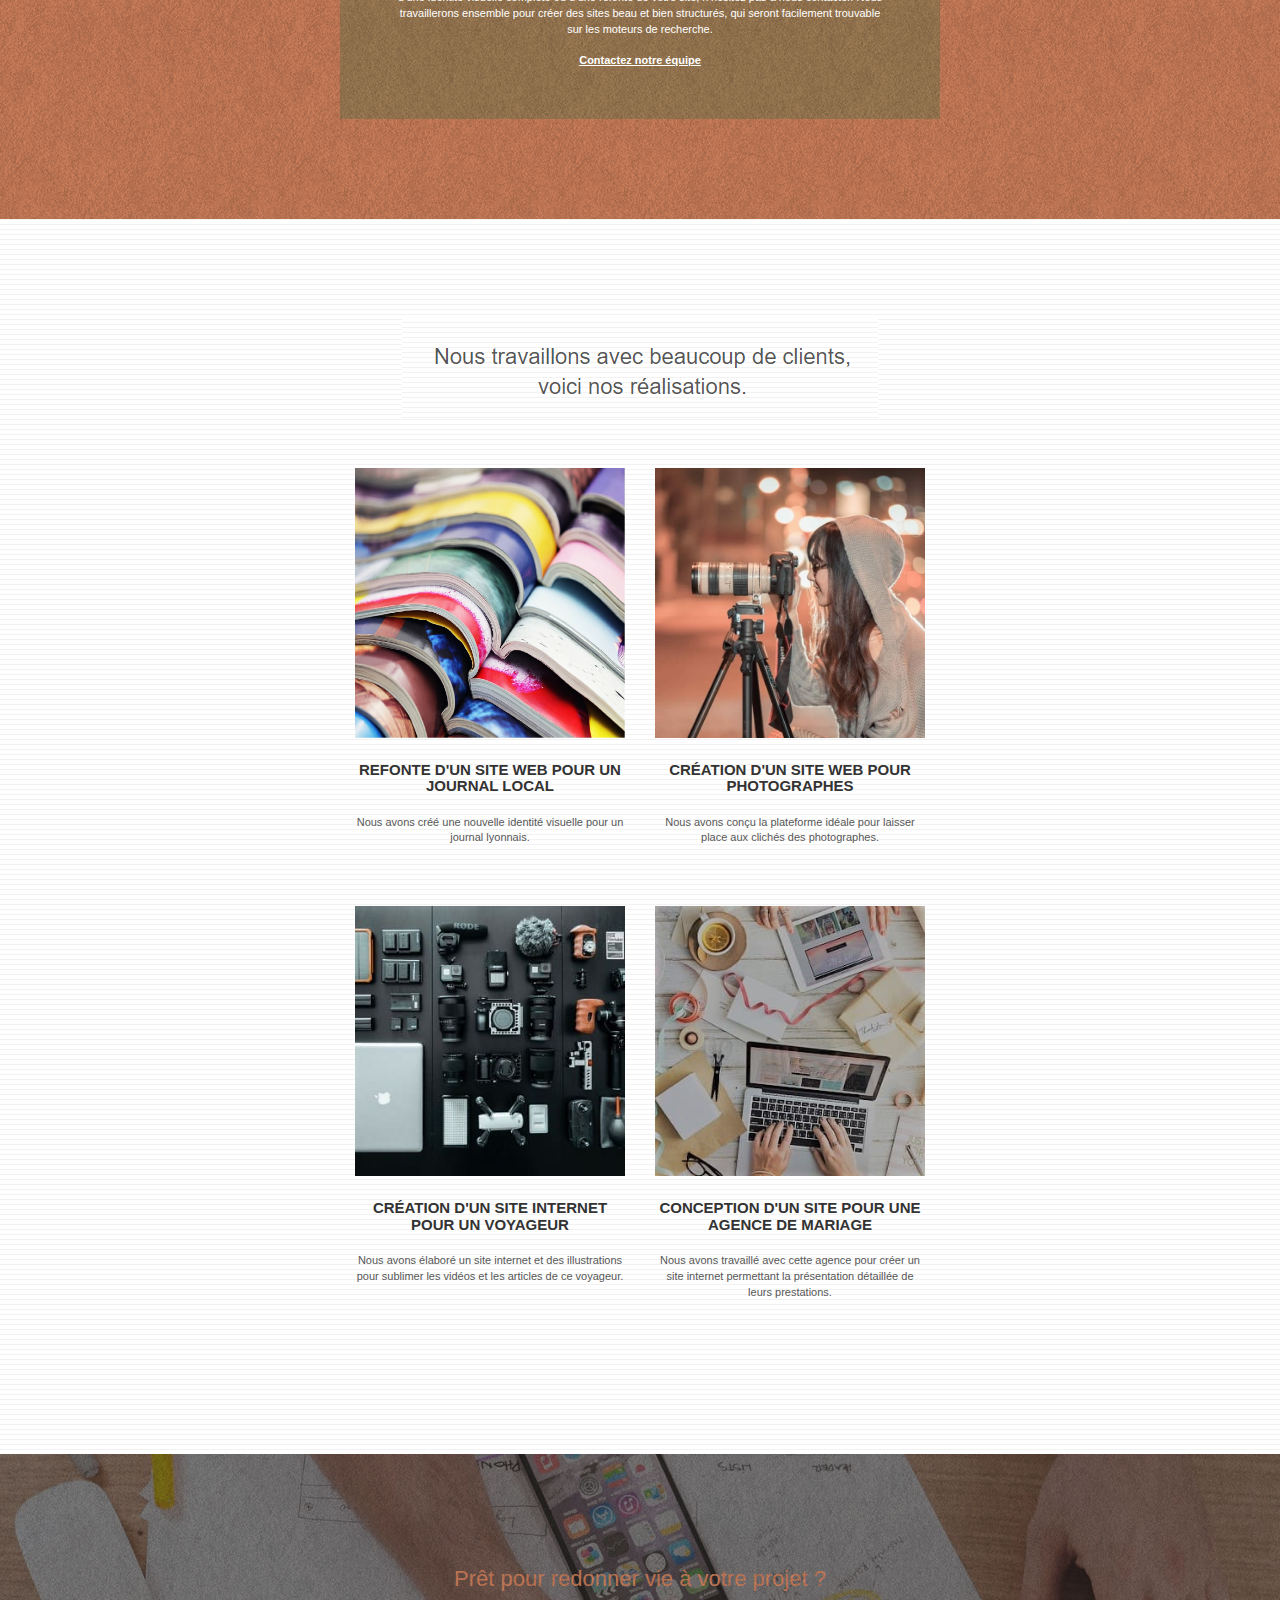
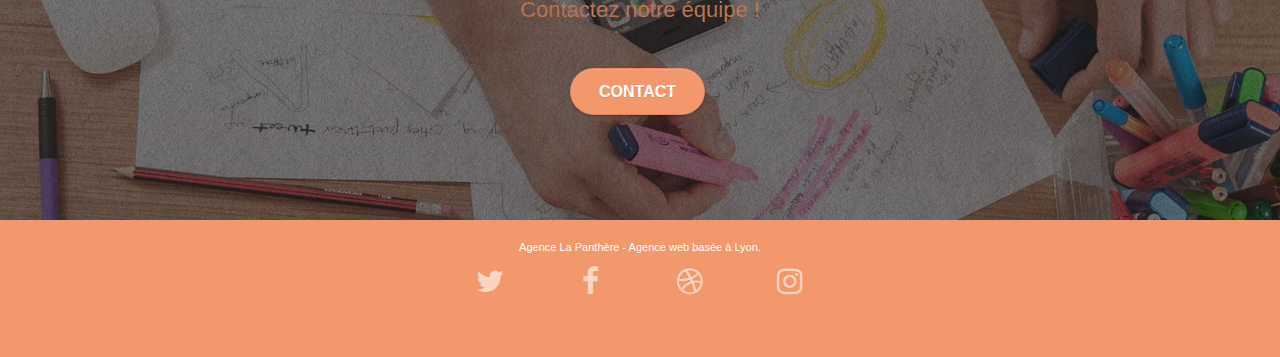
==== commit bad21562: "a" ====
--- a/Starting website 2 nouveau/index.html
+++ b/Starting website 2 nouveau/index.html
@@ -1,9 +1,9 @@
 <!doctype html>
-<html lang="Default">
+<html lang="fr">
 <head>
     <meta charset="utf-8">
     <meta name="keywords" content="seo, google, site web, site internet, agence design Lyon, agence design, agence design,agence design,agence design,agence design,agence design,agence design,agence design,agence design">
-    <meta name="description" content="">
+    <meta name="description" content="La meilleure agence de webdesign de tout Lyon! Recommandé par les plus grands!">
     <meta name="viewport" content="width=device-width, initial-scale=1.0, viewport-fit=cover">
     <link rel="shortcut icon" type="image/png" href="favicon.jpg">
     
@@ -48,7 +48,7 @@
 			<div class="collapse navbar-collapse navbar-1 special-dropdown-nav">
 				<ul class="site-navigation nav navbar-nav">
 					<li>
-						<a href="page2.html">Contact</a>
+						<a href="contact.html">Contact</a>
 					</li>
 				</ul>
 			</div>
@@ -81,7 +81,7 @@
 	<div class="container bloc-md">
 		<div class="row">
 			<div class="col-sm-12 text-center">
-				<img alt="agence web, agence web Lyon, web design Lyon, stratégie web" src="img/title.png" />
+				<p class="textegrand texteitalic">L'agence La Panthère est une agence de web design qui aide les entreprises à devenir attractives et visibles sur Internet.</p><!--<img alt="agence web, agence web Lyon, web design Lyon, stratégie web" src="img/title.png" /> -->
 			</div>
 		</div>
 		<div class="row voffset-lg med-width-whitespace">
@@ -92,7 +92,7 @@
 				<h3 class="mg-md text-center">
 					Web design
 				</h3>
-				<p class="text-center ">
+				<p class="text-center textepetit">
 					Que vous ayez un site web qui a besoin d&rsquo;un rafraîchissement ou que vous partiez de zéro, laissez-nous vous réaliser un design dont vous serez fier.
 				</p>
 			</div>
@@ -103,7 +103,7 @@
 				<h3 class="mg-md text-center">
 					&nbsp;Stratégie
 				</h3>
-				<p class="text-center ">
+				<p class="text-center textepetit">
 					Plutôt que de suggérer des designs à la mode, nous travaillerons avec vous pour comprendre vos objectifs commerciaux afin de vous proposer le meilleur design possible.<br>
 				</p>
 			</div>
@@ -114,7 +114,7 @@
 				<h3 class="mg-md text-center">
 					Illustrations
 				</h3>
-				<p class="text-center ">
+				<p class="text-center textepetit">
 					Un bon design n'est rien sans de bonnes illustrations. Laissez faire notre équipe de graphistes talentueux pour donner à vos pages une touche finale d'élégance.
 				</p>
 			</div>
--- a/Starting website 2 nouveau/style.css
+++ b/Starting website 2 nouveau/style.css
@@ -26,7 +26,17 @@
     z-index: 100000;
     background: #FFFFFF url("img/pageload-spinner.gif") no-repeat center center;
 }
-
+.textegrand{
+    font-size:25px;
+    
+}
+.texteitalic{
+    font-style: italic;
+}
+.textepetit
+{
+    font-size:17px;
+}
 .bloc {
     width: 100%;
     clear: both;
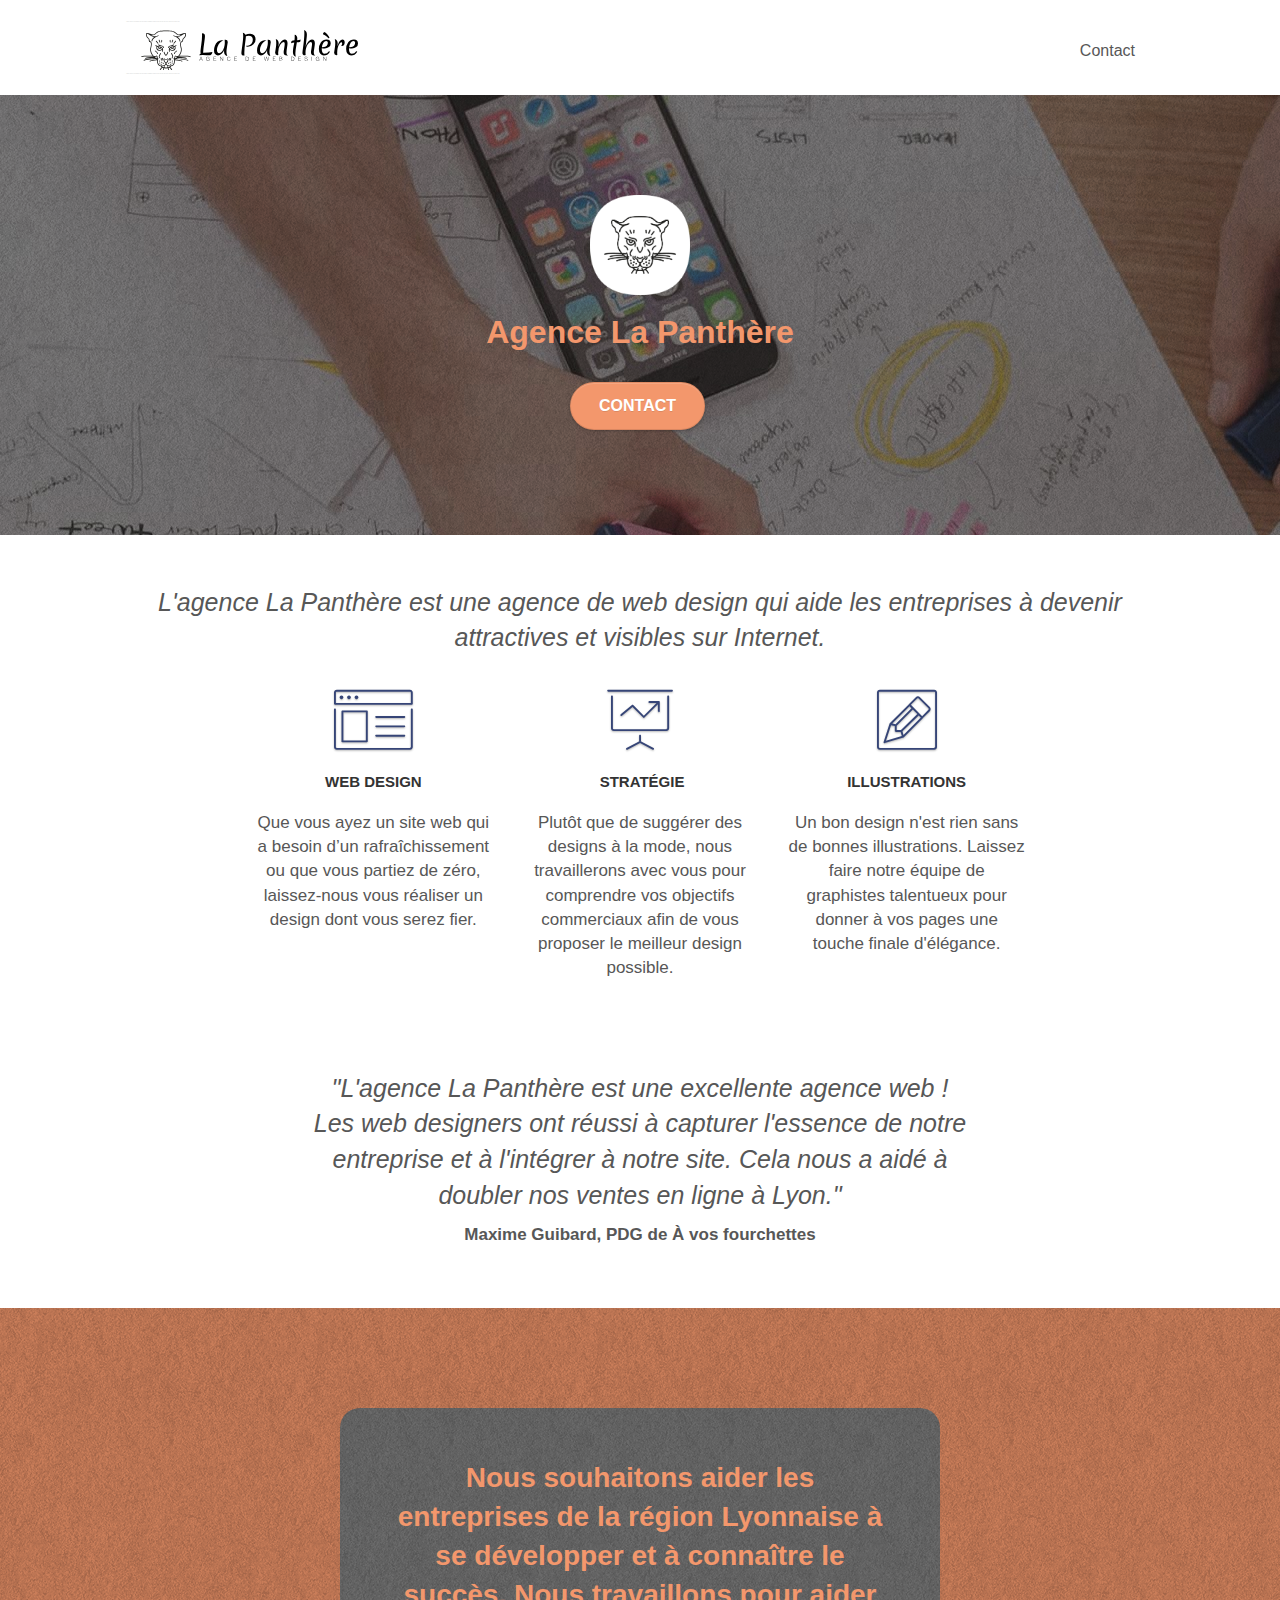
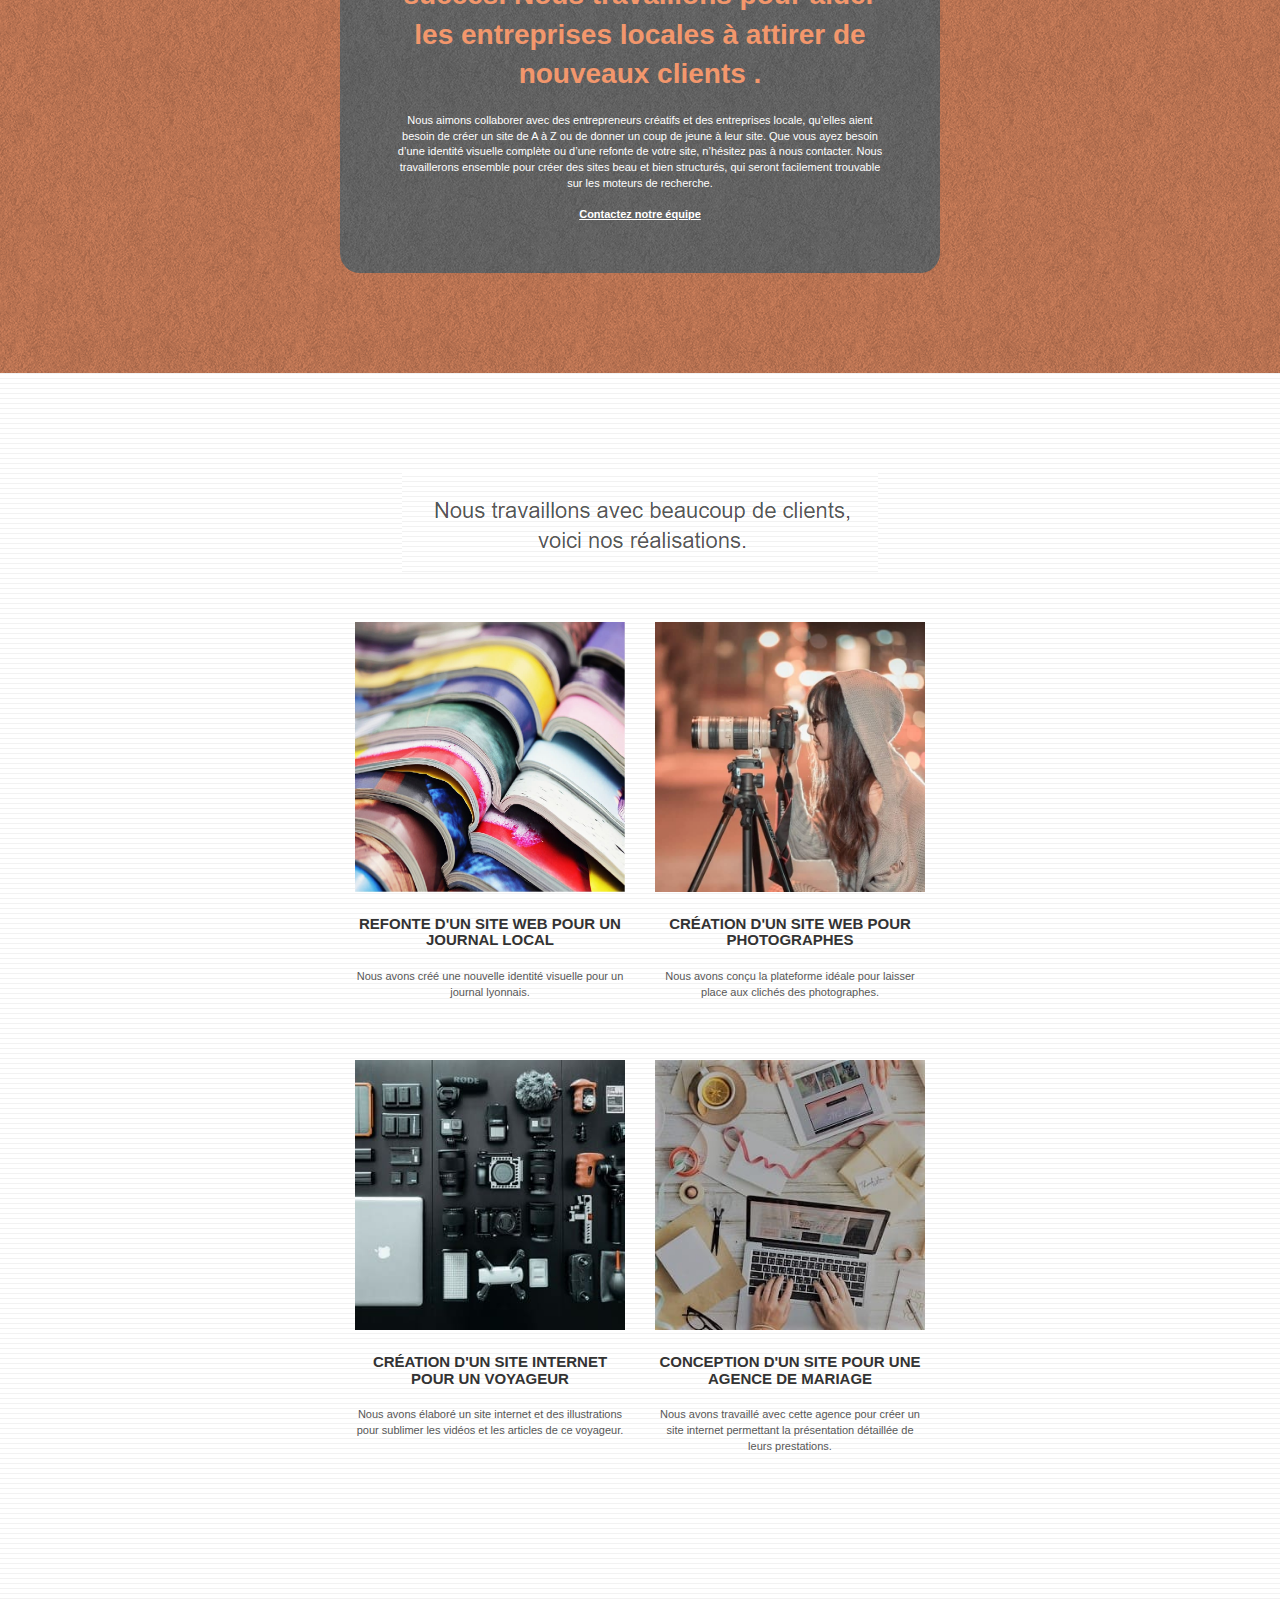
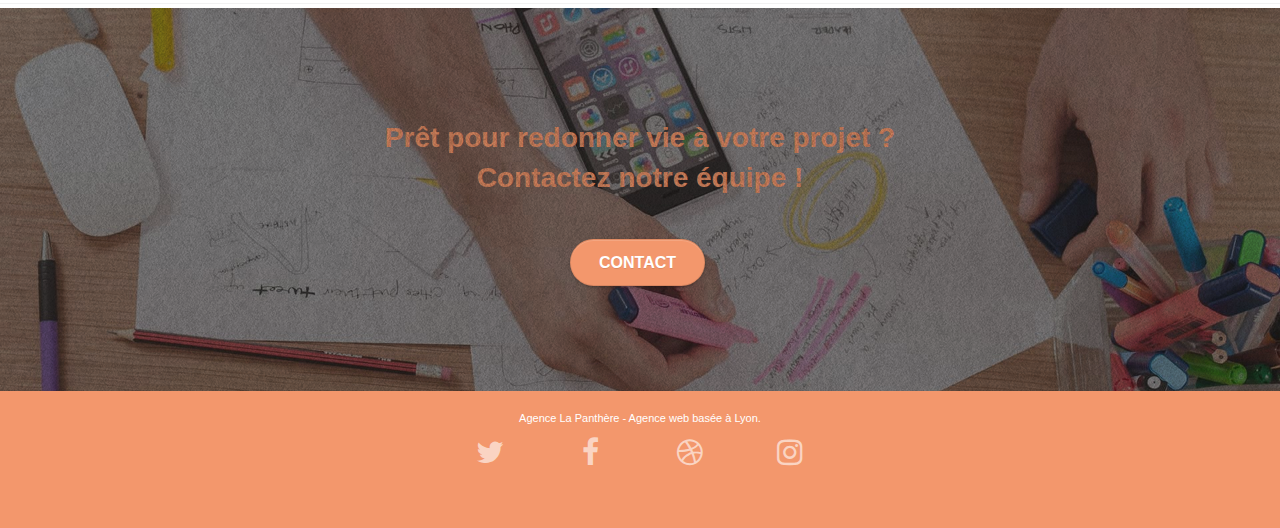
==== commit 905917bc: "a" ====
--- a/Starting website 2 nouveau/index.html
+++ b/Starting website 2 nouveau/index.html
@@ -81,7 +81,7 @@
 	<div class="container bloc-md">
 		<div class="row">
 			<div class="col-sm-12 text-center">
-				<p class="textegrand texteitalic">L'agence La Panthère est une agence de web design qui aide les entreprises à devenir attractives et visibles sur Internet.</p><!--<img alt="agence web, agence web Lyon, web design Lyon, stratégie web" src="img/title.png" /> -->
+				<p class="textegrand texteitalic">L'agence La Panthère est une agence de web design qui aide les entreprises à devenir attractives et visibles sur Internet.</p>
 			</div>
 		</div>
 		<div class="row voffset-lg med-width-whitespace">
@@ -121,7 +121,8 @@
 		</div>
 		<div class="row voffset-lg voffset">
 			<div class="col-xs-12 col-md-8 col-md-offset-2 text-center">
-				<img alt="agence web, agence web Lyon, web design Lyon, stratégie web" src="img/citation.png" />
+				<p class="textegrand texteitalic">"L'agence La Panthère est une excellente agence web ! Les web designers ont réussi à capturer l'essence de notre entreprise et à l'intégrer à notre site. Cela nous a aidé à doubler nos ventes en ligne à Lyon."</p>
+				<p class="textepetit bold">Maxime Guibard, PDG de À vos fourchettes</p>
 
 			</div>
 		</div>
@@ -132,7 +133,7 @@
 <!-- bloc-3-what-i-do -->
 <div class="bloc tc-white bgc-atomic-tangerine bg-presentation d-bloc bloc-bg-texture texture-paper b-parallax" id="bloc-3-what-i-do">
 	<div class="container bloc-lg">
-		<div class="row tight-width-whitespace black-background">
+		<div class="row tight-width-whitespace grey-background">
 			<div class="col-sm-12">
 				<h2 class="mg-md text-center tc-white">
 					Nous souhaitons aider les entreprises de la région Lyonnaise à se développer et à connaître le succès. Nous travaillons pour aider les entreprises locales à attirer de nouveaux clients .<br>
--- a/Starting website 2 nouveau/style.css
+++ b/Starting website 2 nouveau/style.css
@@ -36,6 +36,9 @@
 .textepetit
 {
     font-size:17px;
+}
+.bold{
+    font-weight:bold;
 }
 .bloc {
     width: 100%;
@@ -766,6 +769,11 @@
     background-color: rgba(165, 147, 99, 0.7);
     padding: 40px 40px 40px 40px;
 }
+.grey-background {
+    border-radius:20px;
+    background-color: grey;
+    padding: 40px 40px 40px 40px;
+}
 
 .bold-link {
     font-weight: 900;
@@ -785,6 +793,8 @@
 }
 
 .tc-white {
+    font-weight: bold;
+    font-size:28px;
     color: #F3976C!important;
 }
 
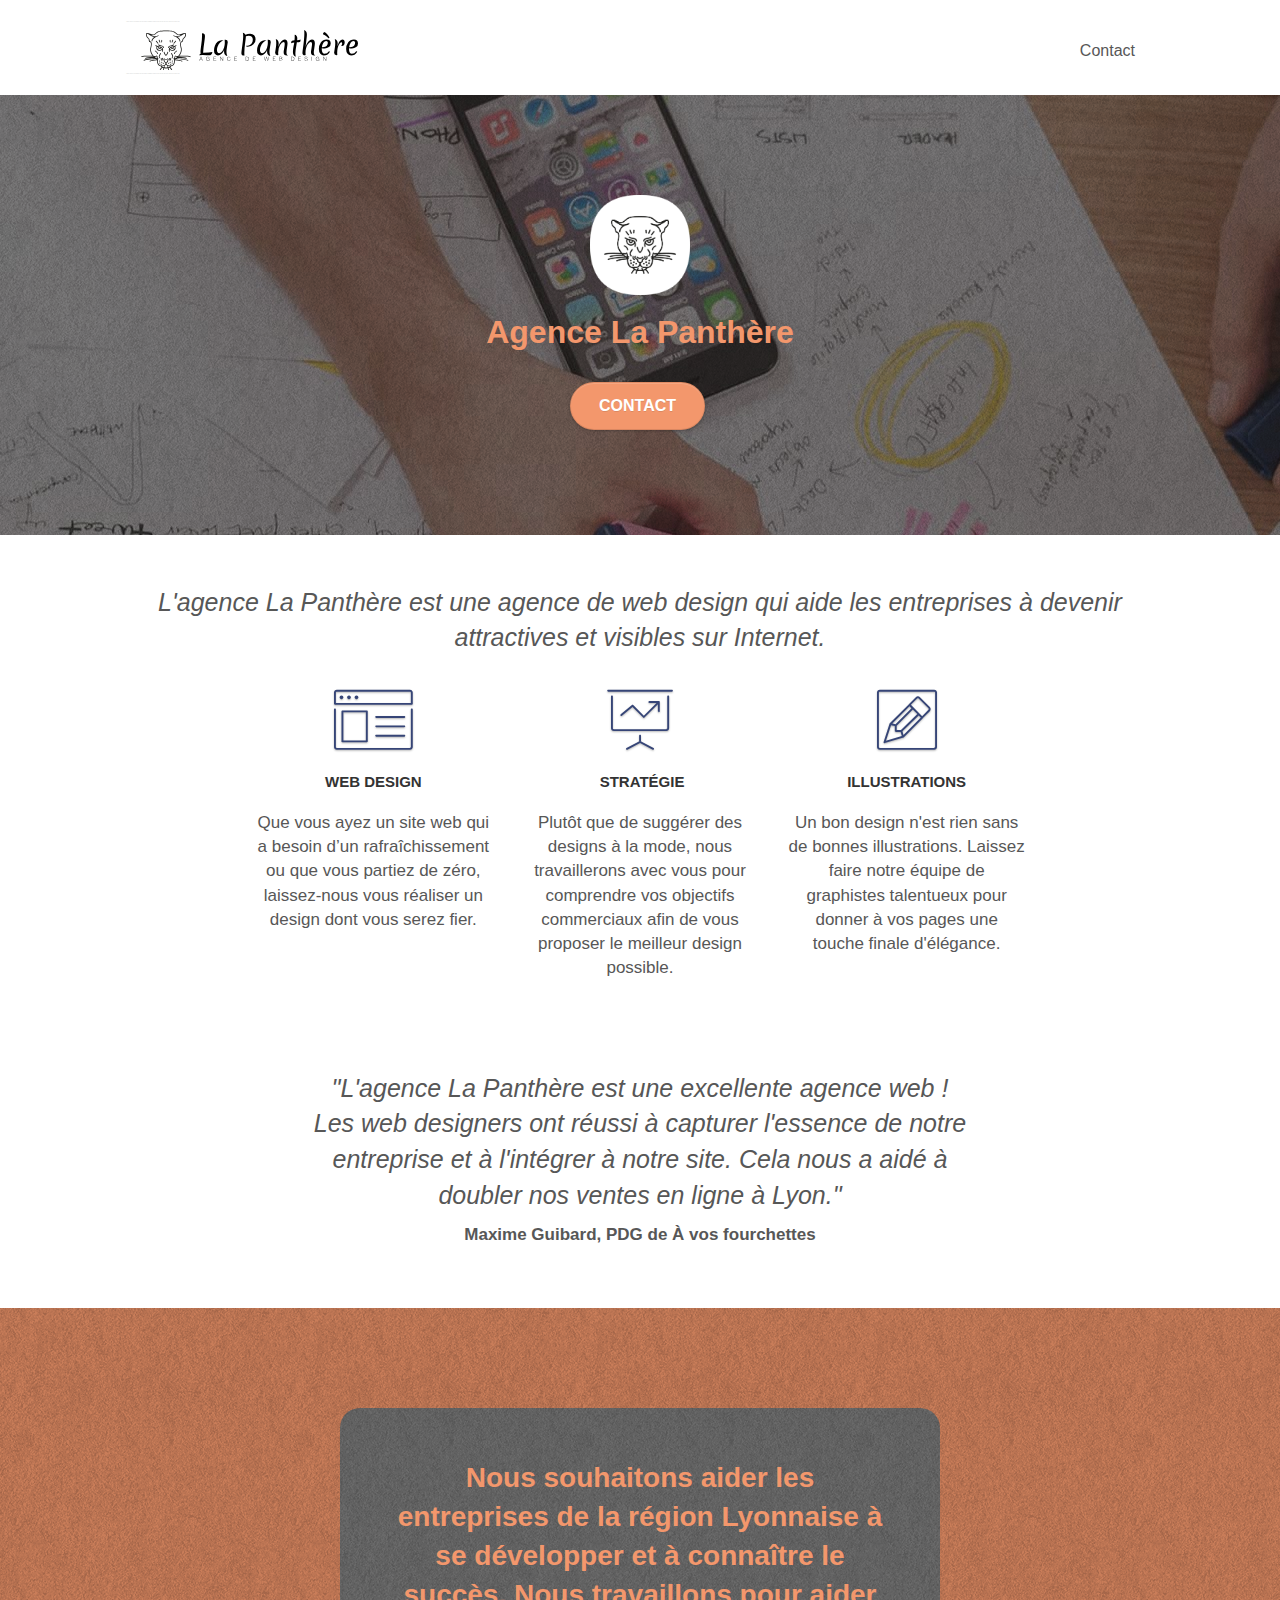
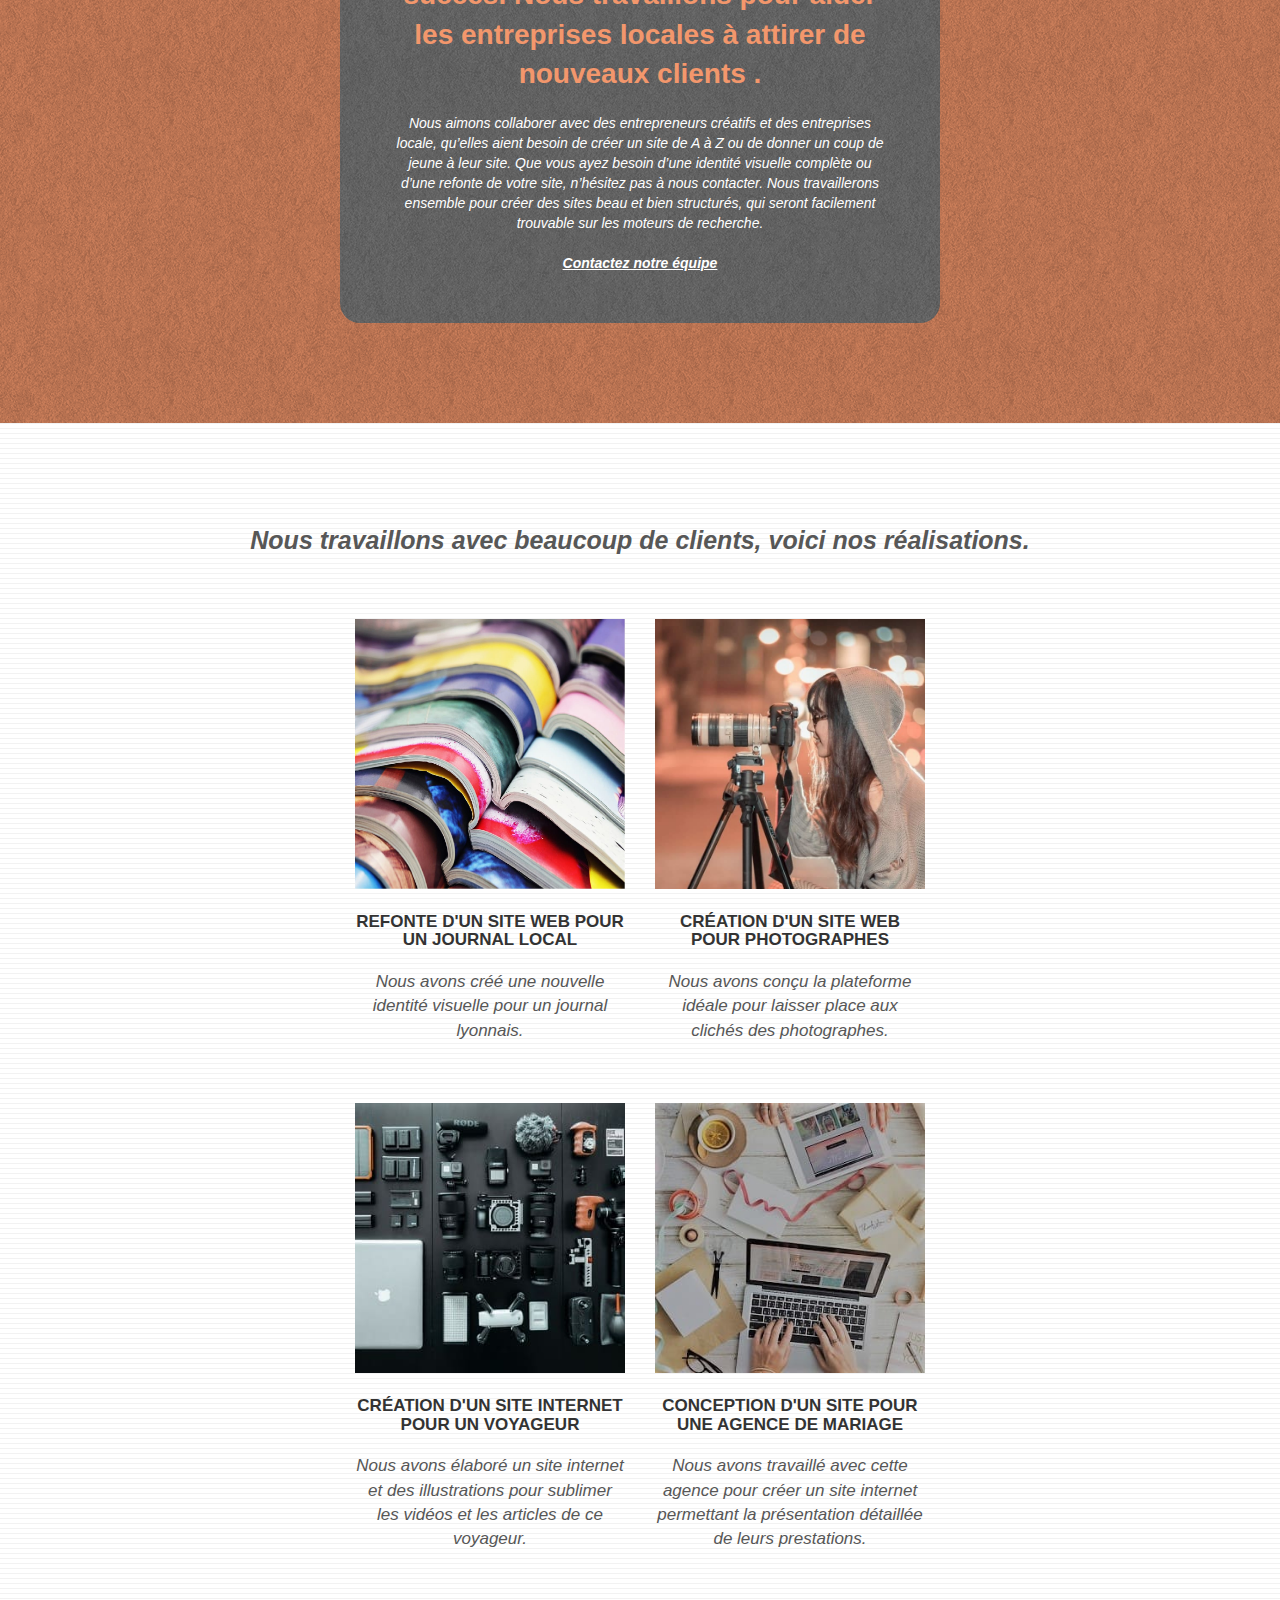
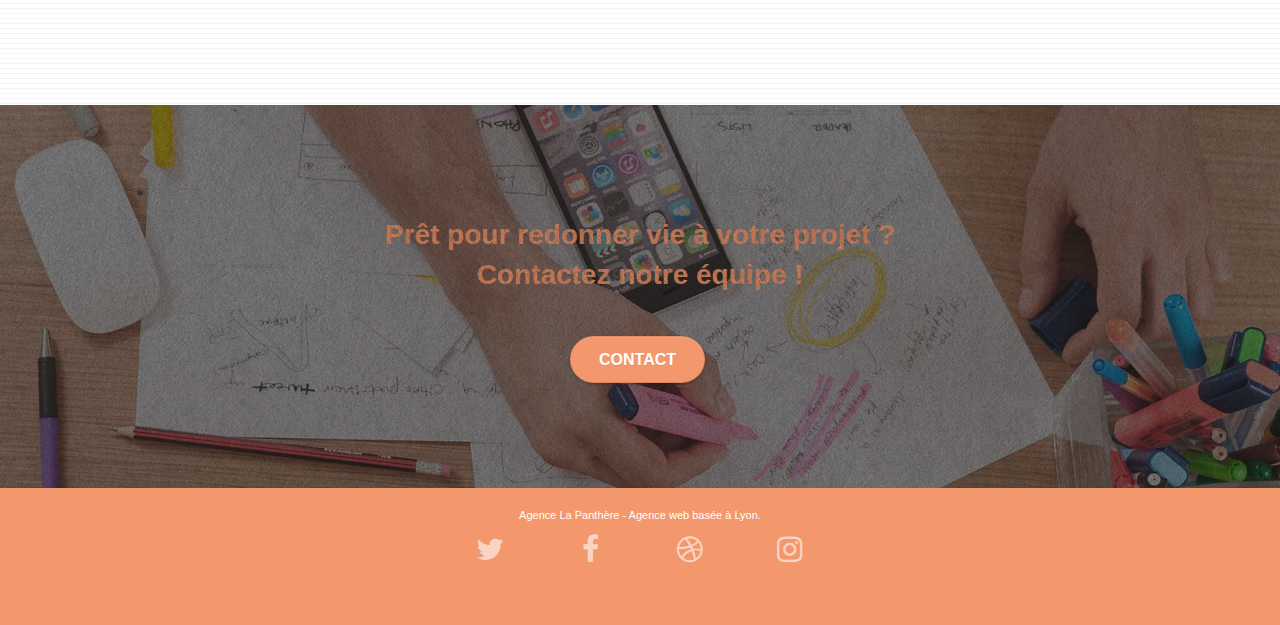
==== commit a00328d5: "a" ====
--- a/Starting website 2 nouveau/index.html
+++ b/Starting website 2 nouveau/index.html
@@ -68,7 +68,7 @@
 					Agence La Panthère
 				</h1>
 				<div class="text-center">
-					<a href="page2.html" class="btn btn-lg btn-clean btn-rd cta-hero btn-atomic-tangerine" id="cta-hero">Contact</a>
+					<a href="contact.html" class="btn btn-lg btn-clean btn-rd cta-hero btn-atomic-tangerine" id="cta-hero">Contact</a>
 				</div>
 			</div>
 		</div>
@@ -138,8 +138,8 @@
 				<h2 class="mg-md text-center tc-white">
 					Nous souhaitons aider les entreprises de la région Lyonnaise à se développer et à connaître le succès. Nous travaillons pour aider les entreprises locales à attirer de nouveaux clients .<br>
 				</h2>
-				<p class="text-center white">
-					Nous aimons collaborer avec des entrepreneurs créatifs et des entreprises locale, qu’elles aient besoin de créer un site de A à Z ou de donner un coup de jeune à leur site. Que vous ayez besoin d’une identité visuelle complète ou d’une refonte de votre site, n’hésitez pas à nous contacter. Nous travaillerons ensemble pour créer des sites beau et bien structurés, qui seront facilement trouvable sur les moteurs de recherche. <br><br><a class="ltc-white bold-link" href="page2.html">Contactez notre équipe</a><br>
+				<p class="text-center white textetrespetit texteitalic">
+					Nous aimons collaborer avec des entrepreneurs créatifs et des entreprises locale, qu’elles aient besoin de créer un site de A à Z ou de donner un coup de jeune à leur site. Que vous ayez besoin d’une identité visuelle complète ou d’une refonte de votre site, n’hésitez pas à nous contacter. Nous travaillerons ensemble pour créer des sites beau et bien structurés, qui seront facilement trouvable sur les moteurs de recherche. <br><br><a class="ltc-white bold-link" href="contact.html">Contactez notre équipe</a><br>
 				</p>
 			</div>
 		</div>
@@ -152,25 +152,25 @@
 	<div class="container bloc-lg">
 		<div class="row">
 			<div class="col-sm-12 text-center">
-				<img alt="agence web, agence web Lyon, web design Lyon, stratégie web" src="img/title2.png" />
+				<p class="textegrand texteitalic bold">Nous travaillons avec beaucoup de clients, voici nos réalisations.</p>
 			</div>
 		</div>
 		<div class="row tight-width-whitespace portfolio-row">
 			<div class="col-sm-6">
 				<a href="#" data-lightbox="img/1.jpg" data-gallery-id="gallery-1" data-caption="Refonte d'un site web pour un journal local" data-frame="snapshot-lb"><img src="img/1.jpg" alt="Lyon web design logo agence web meilleure agence et refonte site web journal" class="img-responsive portfolio-thumb" /></a>
-				<h3 class="mg-md text-center">
+				<h3 class="mg-md text-center textepetit">
 					Refonte d'un site web pour un journal local
 				</h3>
-				<p class="text-center">
+				<p class="text-center textepetit texteitalic">
 					Nous avons créé une nouvelle identité visuelle pour un journal lyonnais.
 				</p>
 			</div>
 			<div class="col-sm-6">
 				<a href="#" data-lightbox="img/2.jpg" data-gallery-id="gallery-1" data-caption="Création d'un site web pour photographes" data-frame="snapshot-lb"><img src="img/2.jpg" class="img-responsive portfolio-thumb" alt="Lyon web design logo agence web meilleure agence, Création d'un site web pour photographes" /></a>
-				<h3 class="mg-md text-center">
+				<h3 class="mg-md text-center textepetit">
 					Création d'un site web pour photographes
 				</h3>
-				<p class="text-center">
+				<p class="text-center textepetit texteitalic">
 					Nous avons conçu la plateforme idéale pour laisser place aux clichés des photographes.
 				</p>
 			</div>
@@ -178,19 +178,19 @@
 		<div class="row tight-width-whitespace portfolio-row">
 			<div class="col-sm-6">
 				<a href="#" data-lightbox="img/3.jpg" data-gallery-id="gallery-1" data-caption="Création d'un site internet pour un voyageur" data-frame="snapshot-lb"><img src="img/3.jpg" class="img-responsive portfolio-thumb" alt="Lyon web design logo agence web meilleure agence, Création d'un site web pour voyageur"/></a>
-				<h3 class="mg-md text-center">
+				<h3 class="mg-md text-center textepetit">
 					Création d'un site internet pour un voyageur
 				</h3>
-				<p class="text-center">
+				<p class="text-center textepetit texteitalic">
 					Nous avons élaboré un site internet et des illustrations pour sublimer les vidéos et les articles de ce voyageur.
 				</p>
 			</div>
 			<div class="col-sm-6">
 				<a href="#" data-lightbox="img/4.jpg" data-gallery-id="gallery-1" data-caption="Conception d'un site pour une agence de mariage" data-frame="snapshot-lb"><img src="img/4.jpg" class="img-responsive portfolio-thumb" alt="Lyon web design logo agence web meilleure agence, Création d'un site web pour agence de mariage" /></a>
-				<h3 class="mg-md text-center">
+				<h3 class="mg-md text-center textepetit">
 					Conception d'un site pour une agence de mariage
 				</h3>
-				<p class="text-center">
+				<p class="text-center textepetit texteitalic">
 					Nous avons travaillé avec cette agence pour créer un site internet permettant la présentation détaillée de leurs prestations.
 				</p>
 			</div>
@@ -207,7 +207,7 @@
 				Prêt pour redonner vie à votre projet ?<br>Contactez notre équipe !
 			</h2>
 			<div class="col-sm-12 text-center">
-				<a href="page2.html" class="btn btn-atomic-tangerine btn-clean btn-rd btn-lg cta-hero">Contact</a>
+				<a href="contact.html" class="btn btn-atomic-tangerine btn-clean btn-rd btn-lg cta-hero">Contact</a>
 			</div>
 		</div>
 	</div>
--- a/Starting website 2 nouveau/style.css
+++ b/Starting website 2 nouveau/style.css
@@ -37,6 +37,10 @@
 {
     font-size:17px;
 }
+.textetrespetit{
+    font-size:14px;
+}
+
 .bold{
     font-weight:bold;
 }
